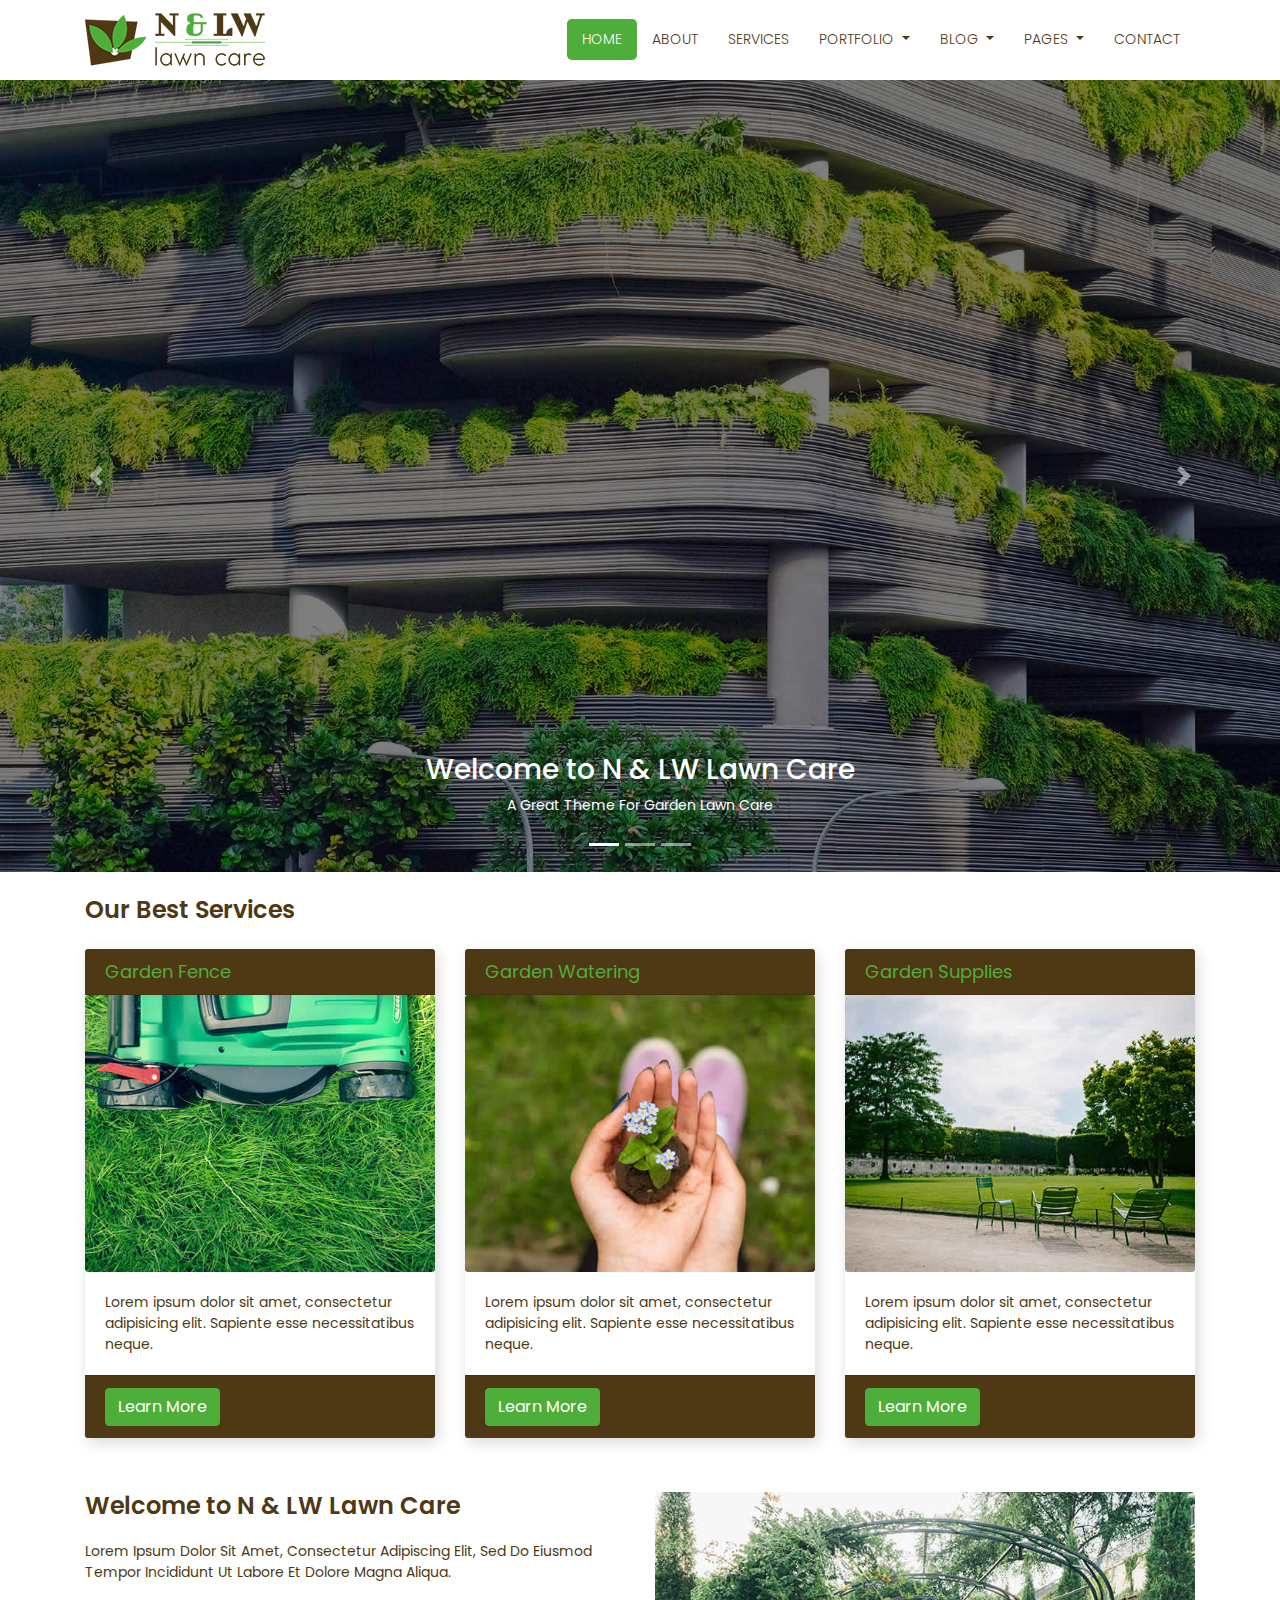
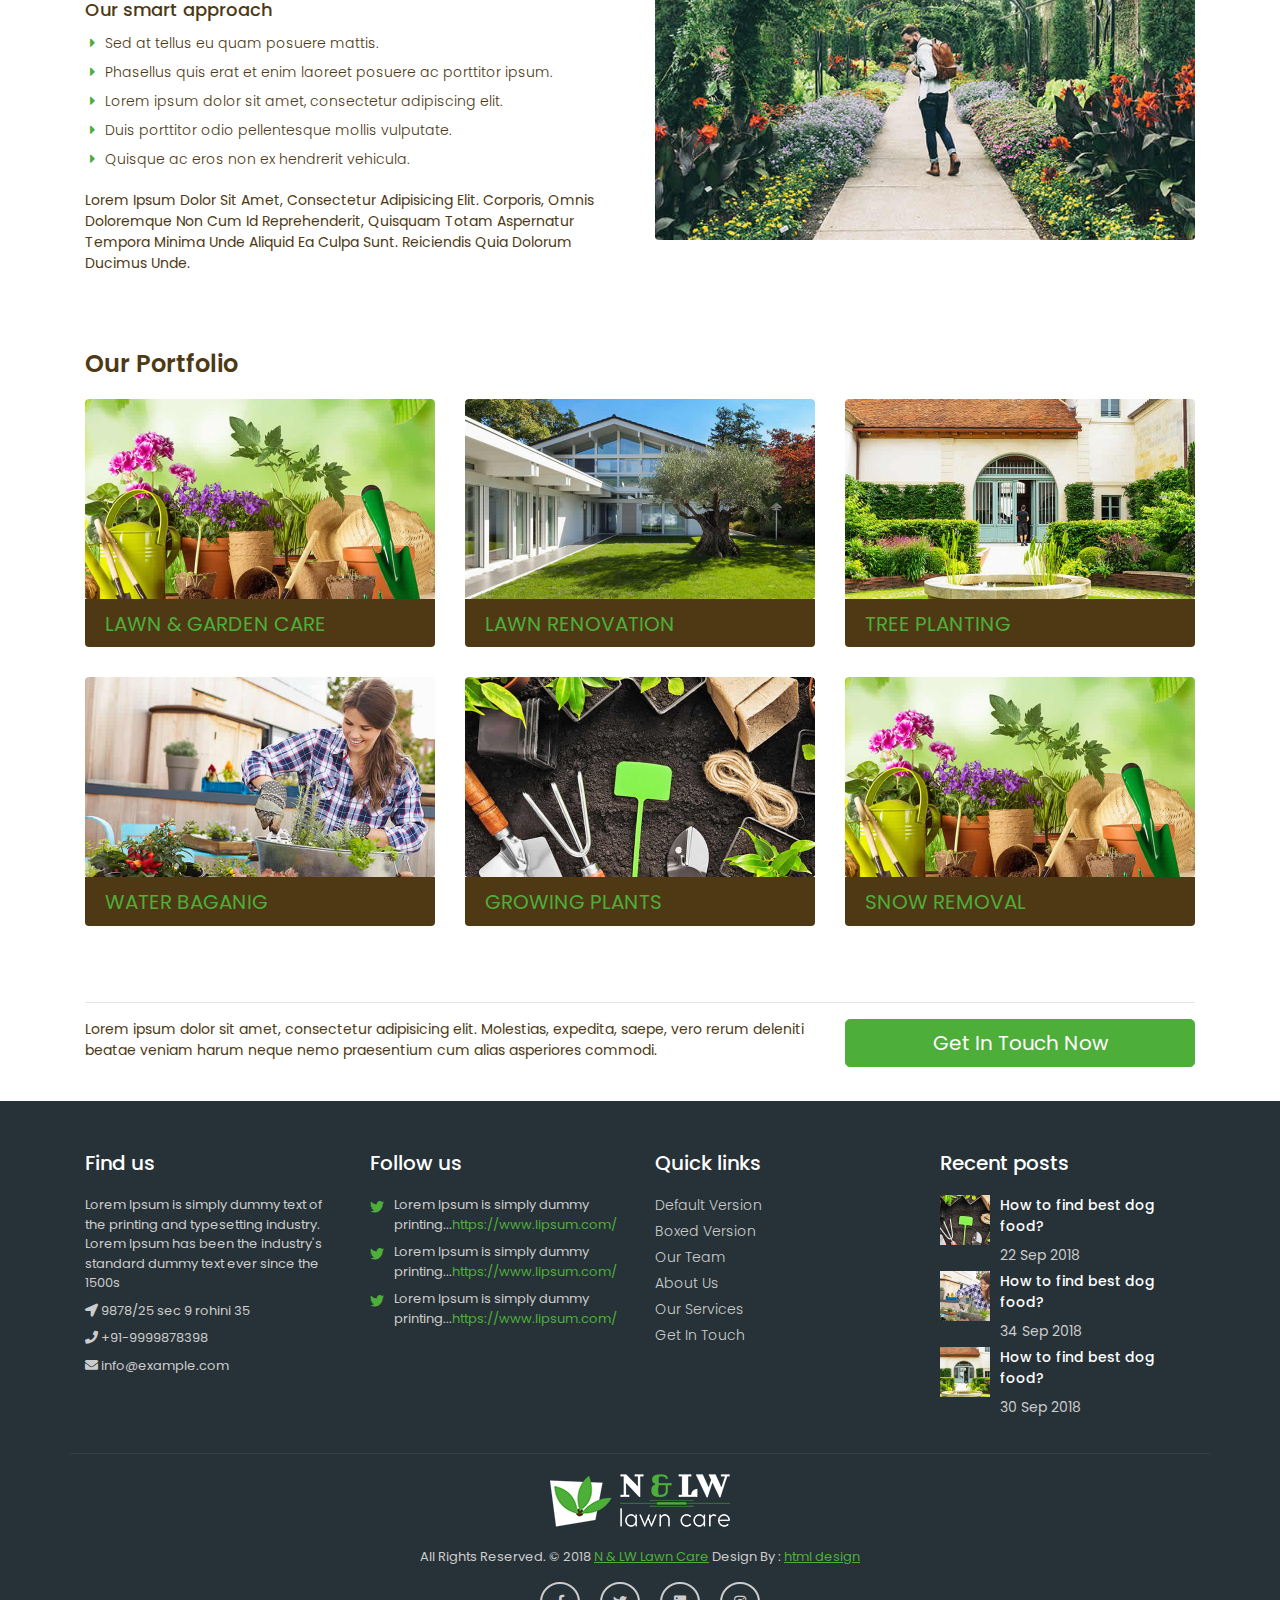
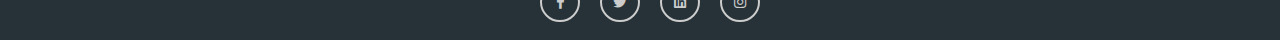
==== index.html @ 3ee6dbb6 "primer commit desde computador loca version 1" ====
<!DOCTYPE html>
<html lang="en">
<head>
	<meta charset="utf-8">
	<meta name="viewport" content="width=device-width, initial-scale=1, shrink-to-fit=no">
	<meta name="description" content="">
	<meta name="author" content="">
	<title>N & LW Lawn Care - Landscaping Bootstrap4 HTML5 Responsive Template </title>
	<!-- Bootstrap core CSS -->
	<link href="vendor/bootstrap/css/bootstrap.min.css" rel="stylesheet">
	<!-- Fontawesome CSS -->
	<link href="css/all.css" rel="stylesheet">
	<!-- Custom styles for this template -->
	<link href="css/style.css" rel="stylesheet">
</head>
<body>
    <!-- Navigation -->
    <nav class="navbar fixed-top navbar-expand-lg navbar-dark bg-light top-nav fixed-top">
        <div class="container">
            <a class="navbar-brand" href="index.html">

            <!----//////////////////////////////////////////////////////////////logo/////////////////////-->
            <img src="images/logo.png" alt="logo" />
            <!----//////////////////////////////////////////////////////////////logo/////////////////////-->
            </a>
            <button class="navbar-toggler navbar-toggler-right" type="button" data-toggle="collapse" data-target="#navbarResponsive" aria-controls="navbarResponsive" aria-expanded="false" aria-label="Toggle navigation">
				<span class="fas fa-bars"></span>
            </button>
            <div class="collapse navbar-collapse" id="navbarResponsive">
               <ul class="navbar-nav ml-auto">
                  <li class="nav-item">
                     <a class="nav-link active" href="index.html">Home</a>
                  </li>
                  <li class="nav-item">
                     <a class="nav-link" href="about.html">About</a>
                  </li>
                  <li class="nav-item">
                     <a class="nav-link" href="services.html">Services</a>
                  </li>
                  <li class="nav-item dropdown">
                     <a class="nav-link dropdown-toggle" href="#" id="navbarDropdownPortfolio" data-toggle="dropdown" aria-haspopup="true" aria-expanded="false">
                     Portfolio
                     </a>
                     <div class="dropdown-menu dropdown-menu-right" aria-labelledby="navbarDropdownPortfolio">
                        <a class="dropdown-item" href="portfolio-1-col.html">1 Column Portfolio</a>
                        <a class="dropdown-item" href="portfolio-2-col.html">2 Column Portfolio</a>
                        <a class="dropdown-item" href="portfolio-3-col.html">3 Column Portfolio</a>
                        <a class="dropdown-item" href="portfolio-4-col.html">4 Column Portfolio</a>
                        <a class="dropdown-item" href="portfolio-item.html">Single Portfolio Item</a>
                     </div>
                  </li>
                  <li class="nav-item dropdown">
                     <a class="nav-link dropdown-toggle" href="#" id="navbarDropdownBlog" data-toggle="dropdown" aria-haspopup="true" aria-expanded="false">
                     Blog
                     </a>
                     <div class="dropdown-menu dropdown-menu-right" aria-labelledby="navbarDropdownBlog">
                        <a class="dropdown-item" href="blog-home-1.html">Blog Home 1</a>
                        <a class="dropdown-item" href="blog-home-2.html">Blog Home 2</a>
                        <a class="dropdown-item" href="blog-post.html">Blog Post</a>
                     </div>
                  </li>
                  <li class="nav-item dropdown">
                     <a class="nav-link dropdown-toggle" href="#" id="navbarDropdownBlog" data-toggle="dropdown" aria-haspopup="true" aria-expanded="false">
                     Pages
                     </a>
                     <div class="dropdown-menu dropdown-menu-right" aria-labelledby="navbarDropdownBlog">
                        <a class="dropdown-item" href="faq.html">FAQ</a>
                        <a class="dropdown-item" href="404.html">404</a>
                        <a class="dropdown-item" href="pricing.html">Pricing Table</a>
                     </div>
                  </li>
                  <li class="nav-item">
                     <a class="nav-link" href="contact.html">Contact</a>
                  </li>
               </ul>
            </div>
        </div>
    </nav>
    <header class="slider-main">
        <div id="carouselExampleIndicators" class="carousel slide carousel-fade" data-ride="carousel">
            <ol class="carousel-indicators">
               <li data-target="#carouselExampleIndicators" data-slide-to="0" class="active"></li>
               <li data-target="#carouselExampleIndicators" data-slide-to="1"></li>
               <li data-target="#carouselExampleIndicators" data-slide-to="2"></li>
            </ol>
            <div class="carousel-inner" role="listbox">
               <!-- Slide One - Set the background image for this slide in the line below -->
               <div class="carousel-item active" style="background-image: url('images/slider-01.jpg')">
                  <div class="carousel-caption d-none d-md-block">
                     <h3>Welcome to N & LW Lawn Care</h3>
                     <p>A Great Theme For Garden Lawn Care</p>
                  </div>
               </div>
               <!-- Slide Two - Set the background image for this slide in the line below -->
               <div class="carousel-item" style="background-image: url('images/slider-02.jpg')">
                  <div class="carousel-caption d-none d-md-block">
                     <h3>Beautiful Garden</h3>
                     <p>A Great Theme For Garden Lawn Care</p>
                  </div>
               </div>
               <!-- Slide Three - Set the background image for this slide in the line below -->
               <div class="carousel-item" style="background-image: url('images/slider-03.jpg')">
                  <div class="carousel-caption d-none d-md-block">
                     <h3>Welcome to N & LW Lawn Care</h3>
                     <p>A Great Theme For Garden Lawn Care</p>
                  </div>
               </div>
            </div>
            <a class="carousel-control-prev" href="#carouselExampleIndicators" role="button" data-slide="prev">
				<span class="carousel-control-prev-icon" aria-hidden="true"></span>
				<span class="sr-only">Previous</span>
            </a>
            <a class="carousel-control-next" href="#carouselExampleIndicators" role="button" data-slide="next">
				<span class="carousel-control-next-icon" aria-hidden="true"></span>
				<span class="sr-only">Next</span>
            </a>
        </div>
    </header>
    <!-- Page Content -->
    <div class="container">
        <div class="services-bar">
            <h1 class="my-4">Our Best Services </h1>
            <!-- Services Section -->
            <div class="row">
               <div class="col-lg-4 mb-4">
                  <div class="card h-100">
                     <h4 class="card-header">Garden Fence</h4>
                     <div class="card-img">
                        <img class="img-fluid" src="images/services-img-01.jpg" alt="" />
                     </div>
                     <div class="card-body">
                        <p class="card-text">Lorem ipsum dolor sit amet, consectetur adipisicing elit. Sapiente esse necessitatibus neque.</p>
                     </div>
                     <div class="card-footer">
                        <a href="#" class="btn btn-primary">Learn More</a>
                     </div>
                  </div>
               </div>
               <div class="col-lg-4 mb-4">
                  <div class="card h-100">
                     <h4 class="card-header">Garden Watering</h4>
                     <div class="card-img">
                        <img class="img-fluid" src="images/services-img-02.jpg" alt="" />
                     </div>
                     <div class="card-body">
                        <p class="card-text">Lorem ipsum dolor sit amet, consectetur adipisicing elit. Sapiente esse necessitatibus neque.</p>
                     </div>
                     <div class="card-footer">
                        <a href="#" class="btn btn-primary">Learn More</a>
                     </div>
                  </div>
               </div>
               <div class="col-lg-4 mb-4">
                  <div class="card h-100">
                     <h4 class="card-header">Garden Supplies</h4>
                     <div class="card-img">
                        <img class="img-fluid" src="images/services-img-03.jpg" alt="" />
                     </div>
                     <div class="card-body">
                        <p class="card-text">Lorem ipsum dolor sit amet, consectetur adipisicing elit. Sapiente esse necessitatibus neque.</p>
                     </div>
                     <div class="card-footer">
                        <a href="#" class="btn btn-primary">Learn More</a>
                     </div>
                  </div>
               </div>
            </div>
            <!-- /.row -->
        </div>
        <!-- About Section -->
        <div class="about-main">
            <div class="row">
               <div class="col-lg-6">
                  <h2>Welcome to N & LW Lawn Care</h2>
                  <p>Lorem ipsum dolor sit amet, consectetur adipiscing elit, sed do eiusmod tempor incididunt ut labore et dolore magna aliqua.</p>
                  <h5>Our smart approach</h5>
                  <ul>
                     <li>Sed at tellus eu quam posuere mattis.</li>
                     <li>Phasellus quis erat et enim laoreet posuere ac porttitor ipsum.</li>
                     <li>Lorem ipsum dolor sit amet, consectetur adipiscing elit.</li>
                     <li>Duis porttitor odio pellentesque mollis vulputate.</li>
                     <li>Quisque ac eros non ex hendrerit vehicula.</li>
                  </ul>
                  <p>Lorem ipsum dolor sit amet, consectetur adipisicing elit. Corporis, omnis doloremque non cum id reprehenderit, quisquam totam aspernatur tempora minima unde aliquid ea culpa sunt. Reiciendis quia dolorum ducimus unde.</p>
               </div>
               <div class="col-lg-6">
                  <img class="img-fluid rounded" src="images/about-img.jpg" alt="" />
               </div>
            </div>
            <!-- /.row -->
        </div>
        <!-- Portfolio Section -->
        <div class="portfolio-main">
            <h2>Our Portfolio</h2>
            <div class="row">
               <div class="col-lg-4 col-sm-6 portfolio-item">
                  <div class="card h-100">
                     <div class="card-img">
                        <a href="#">
                           <img class="card-img-top" src="images/portfolio-img-01.jpg" alt="" />
                           <div class="overlay"><i class="fas fa-arrows-alt"></i></div>
                        </a>
                     </div>
                     <div class="card-body">
                        <h4 class="card-title">
                           <a href="#">Lawn & garden care</a>
                        </h4>
                     </div>
                  </div>
               </div>
               <div class="col-lg-4 col-sm-6 portfolio-item">
                  <div class="card h-100">
                     <div class="card-img">
                        <a href="#">
                           <img class="card-img-top" src="images/portfolio-img-02.jpg" alt="" />
                           <div class="overlay"><i class="fas fa-arrows-alt"></i></div>
                        </a>
                     </div>
                     <div class="card-body">
                        <h4 class="card-title">
                           <a href="#">Lawn renovation</a>
                        </h4>
                     </div>
                  </div>
               </div>
               <div class="col-lg-4 col-sm-6 portfolio-item">
                  <div class="card h-100">
                     <div class="card-img">
                        <a href="#">
                           <img class="card-img-top" src="images/portfolio-img-03.jpg" alt="" />
                           <div class="overlay"><i class="fas fa-arrows-alt"></i></div>
                        </a>
                     </div>
                     <div class="card-body">
                        <h4 class="card-title">
                           <a href="#">Tree planting</a>
                        </h4>
                     </div>
                  </div>
               </div>
               <div class="col-lg-4 col-sm-6 portfolio-item">
                  <div class="card h-100">
                     <div class="card-img">
                        <a href="#">
                           <img class="card-img-top" src="images/portfolio-img-04.jpg" alt="" />
                           <div class="overlay"><i class="fas fa-arrows-alt"></i></div>
                        </a>
                     </div>
                     <div class="card-body">
                        <h4 class="card-title">
                           <a href="#">Water Baganig</a>
                        </h4>
                     </div>
                  </div>
               </div>
               <div class="col-lg-4 col-sm-6 portfolio-item">
                  <div class="card h-100">
                     <div class="card-img">
                        <a href="#">
                           <img class="card-img-top" src="images/portfolio-img-05.jpg" alt="" />
                           <div class="overlay"><i class="fas fa-arrows-alt"></i></div>
                        </a>
                     </div>
                     <div class="card-body">
                        <h4 class="card-title">
                           <a href="#">Growing plants</a>
                        </h4>
                     </div>
                  </div>
               </div>
               <div class="col-lg-4 col-sm-6 portfolio-item">
                  <div class="card h-100">
                     <div class="card-img">
                        <a href="#">
                           <img class="card-img-top" src="images/portfolio-img-01.jpg" alt="" />
                           <div class="overlay"><i class="fas fa-arrows-alt"></i></div>
                        </a>
                     </div>
                     <div class="card-body">
                        <h4 class="card-title">
                           <a href="#">Snow removal</a>
                        </h4>
                     </div>
                  </div>
               </div>
            </div>
            <!-- /.row -->
        </div>
        <hr>
        <!-- Get In Touch Now Section -->
        <div class="row mb-4">
            <div class="col-md-8">
               <p>Lorem ipsum dolor sit amet, consectetur adipisicing elit. Molestias, expedita, saepe, vero rerum deleniti beatae veniam harum neque nemo praesentium cum alias asperiores commodi.</p>
            </div>
            <div class="col-md-4">
               <a class="btn btn-lg btn-secondary btn-block" href="#">Get In Touch Now</a>
            </div>
        </div>
    </div>
    <!-- /.container -->
    <!--footer starts from here-->
    <footer class="footer">
        <div class="container bottom_border">
            <div class="row">
               <div class="col-lg-3 col-md-6 col-sm-6 col">
					<h5 class="headin5_amrc col_white_amrc pt2">Find us</h5>
					<!--headin5_amrc-->
					<p class="mb10">Lorem Ipsum is simply dummy text of the printing and typesetting industry. Lorem Ipsum has been the industry's standard dummy text ever since the 1500s</p>
					<p><i class="fa fa-location-arrow"></i> 9878/25 sec 9 rohini 35 </p>
					<p><i class="fa fa-phone"></i> +91-9999878398 </p>
					<p><i class="fa fa fa-envelope"></i> info@example.com </p>
               </div>
               <div class="col-lg-3 col-md-6 col-sm-6 col">
					<h5 class="headin5_amrc col_white_amrc pt2">Follow us</h5>
					<!--headin5_amrc ends here-->
					<ul class="footer_ul2_amrc">
						<li>
							<a href="#"><i class="fab fa-twitter fleft padding-right"></i> </a>
							<p>Lorem Ipsum is simply dummy printing...<a href="#">https://www.lipsum.com/</a></p>
						</li>
						<li>
							<a href="#"><i class="fab fa-twitter fleft padding-right"></i> </a>
							<p>Lorem Ipsum is simply dummy printing...<a href="#">https://www.lipsum.com/</a></p>
						</li>
						<li>
							<a href="#"><i class="fab fa-twitter fleft padding-right"></i> </a>
							<p>Lorem Ipsum is simply dummy printing...<a href="#">https://www.lipsum.com/</a></p>
						</li>
					</ul>
					<!--footer_ul2_amrc ends here-->
				</div>
				<div class="col-lg-3 col-md-6 col-sm-6">
					<h5 class="headin5_amrc col_white_amrc pt2">Quick links</h5>
					<!--headin5_amrc-->
					<ul class="footer_ul_amrc">
						<li><a href="#">Default Version</a></li>
						<li><a href="#">Boxed Version</a></li>
						<li><a href="#">Our Team </a></li>
						<li><a href="#">About Us</a></li>
						<li><a href="#">Our Services</a></li>
						<li><a href="#">Get In Touch</a></li>
					</ul>
					<!--footer_ul_amrc ends here-->
				</div>
				<div class="col-lg-3 col-md-6 col-sm-6 ">
					<h5 class="headin5_amrc col_white_amrc pt2">Recent posts</h5>
					<!--headin5_amrc-->
					<ul class="footer_ul_amrc">
						<li class="media">
							<div class="media-left">
								<img class="img-fluid" src="images/post-img-01.jpg" alt="" />
							</div>
							<div class="media-body">
								<p>How to find best dog food?</p>
								<span>22 Sep 2018</span>
							</div>
						</li>
						<li class="media">
							<div class="media-left">
								<img class="img-fluid" src="images/post-img-02.jpg" alt="" />
							</div>
							<div class="media-body">
								<p>How to find best dog food?</p>
								<span>34 Sep 2018</span>
							</div>
						</li>
						<li class="media">
							<div class="media-left">
								<img class="img-fluid" src="images/post-img-03.jpg" alt="" />
							</div>
							<div class="media-body">
								<p>How to find best dog food?</p>
								<span>30 Sep 2018</span>
							</div>
						</li>
					</ul>
					<!--footer_ul_amrc ends here-->
				</div>
			</div>
		</div>
        <div class="container">
            <div class="footer-logo">
				<a href="#"><img src="images/footer-logo.png" alt="" /></a>
			</div>
            <!--foote_bottom_ul_amrc ends here-->
            <p class="copyright text-center">All Rights Reserved. &copy; 2018 <a href="#">N & LW Lawn Care</a> Design By : 
				<a href="https://html.design/">html design</a>
            </p>
            <ul class="social_footer_ul">
				<li><a href="#"><i class="fab fa-facebook-f"></i></a></li>
				<li><a href="#"><i class="fab fa-twitter"></i></a></li>
				<li><a href="#"><i class="fab fa-linkedin"></i></a></li>
				<li><a href="#"><i class="fab fa-instagram"></i></a></li>
            </ul>
            <!--social_footer_ul ends here-->
        </div>
    </footer>
	  
<!-- Bootstrap core JavaScript -->
<script src="vendor/jquery/jquery.min.js"></script>
<script src="vendor/bootstrap/js/bootstrap.bundle.min.js"></script>
</body>
</html>
---- css/style.css ----
/*!
 *  N & LW Lawn Care - Landscaping Bootstrap4 HTML5 Responsive Template
 */

 
@import url('https://fonts.googleapis.com/css?family=Poppins:100,200,300,400,500,600,700,800');
 
body {
  padding-top: 54px;
  font-family: 'Poppins', sans-serif;
  font-size: 14px;
  color: #4e3914;
}

@media (min-width: 992px) {
  body {
    padding-top: 80px;
  }
}

a.btn-primary{
	background-color: #4eae3a;
	border-color: #4eae3a;
}
a.btn-primary:hover{
	background-color: #5ec549;
	border-color: #5ec549;
}
button.btn-primary{
	background-color: #4eae3a;
	border-color: #4eae3a;
}
button.btn-primary:hover{
	background-color: #5ec549;
	border-color: #5ec549;
}

a.btn-secondary{
	background-color: #4eae3a;
	border-color: #4eae3a;
}
a.btn-secondary:hover{
	background-color: #5ec549;
	border-color: #5ec549;
}
button.btn-secondary{
	background-color: #4eae3a;
	border-color: #4eae3a;
}
button.btn-secondary:hover{
	background-color: #5ec549;
	border-color: #5ec549;
}

.top-nav{
	background-color: #ffffff !important;
}
.navbar-expand-lg.top-nav .navbar-nav .nav-link{
	padding: 10px 15px;
	color: #4e3914;
	font-size: 14px;
	font-weight: 300;
	text-transform: uppercase;
}
.navbar-expand-lg.top-nav .navbar-nav .nav-link:hover{
	background: #4eae3a;
	color: #ffffff;
	border-radius: 4.8px;
}
.navbar-expand-lg.top-nav .navbar-nav .nav-link.active{
	background: #4eae3a;
	color: #ffffff;
	border-radius: 4.8px;
}
.navbar-expand-lg.top-nav .navbar-nav .dropdown-menu{
	margin: 0px;
	box-shadow: 3px 5px 15px rgba(0,0,0, .15);
	border: none;
	padding: 20px;
}
.navbar-expand-lg.top-nav .navbar-nav .dropdown-menu .dropdown-item{
	font-size: 14px;
	padding: 0px;
	padding-bottom: 15px;
	font-weight: 300;
}
.navbar-expand-lg.top-nav .navbar-nav .dropdown-menu .dropdown-item:last-child{
	padding: 0px;
}
.navbar-expand-lg.top-nav .navbar-nav .dropdown-menu .dropdown-item:hover{
	background: none;
	color: #4eae3a;
}
.top-nav .navbar-toggler{
	color: #4e3914;
	border-color: #4e3914;
}
.top-nav .navbar-toggler:hover{
	color: #4eae3a;
	border-color: #4eae3a;
}


.slider-main .carousel .carousel-inner .carousel-item:before{
	content: "";
	position: absolute;
	background: rgba(0,0,0,0.5);
	top: 0px;
	left: 0px;
	width: 100%;
	height: 100%;
}
.carousel-item {
  height: 88vh;
  min-height: 300px;
  background: no-repeat center center scroll;
  -webkit-background-size: cover;
  -moz-background-size: cover;
  -o-background-size: cover;
  background-size: cover;
}
.portfolio-item {
  margin-bottom: 30px;
}
.services-bar h1{
	font-weight: 600;
	font-size: 24px;
}
.services-bar .card{
	box-shadow: 3px 5px 15px rgba(0,0,0, .15);
	border: none;
}
.services-bar .card h4.card-header{
	background-color: #4e3914;
	color: #4eae3a;
	font-size: 18px;
	font-weight: 400;
}
.services-bar .card .card-footer{
	background-color: #4e3914;
}
.about-main{
	padding: 30px 0px;
}
.about-main h2{
	font-size: 24px;
	font-weight: 600;
	margin-bottom: 20px;
}
.about-main h5{
	font-size: 18px;
}
.about-main p{
	font-size: 14px;
	text-transform: capitalize;
}
.about-main ul{
	padding-left: 20px;
}
.about-main ul li{
	position: relative;
	font-weight: 300;
	list-style: none;
	line-height: 29px;
}
.about-main ul li:before{
	content: "\f0da";
	font-family: 'Font Awesome 5 Free';
	font-weight: 900;	
	position: absolute;
	left: -15px;
	top: 0px;
	color: #4eae3a;
}
.portfolio-main{
	padding: 30px 0px;
}
.portfolio-main h2{
	font-weight: 600;
	font-size: 24px;
	margin-bottom: 20px;
}
.portfolio-main .card {
	border: none;
	border-radius: 4px;
	overflow: hidden;
}
.portfolio-main .card .card-body .card-title{
	margin-bottom: 0px;
}
.portfolio-main .card .card-body .card-title a{
	font-size: 20px;
	font-weight: 400;
	text-transform: uppercase;
	color: #4eae3a;
}
.portfolio-main .card .card-body{
	background: #4e3914;
	padding: 10px 20px;
}
.card-img{
	overflow: hidden;
	position: relative;
}
.overlay{
	background: rgba(78,174,58,0.5);
	position: absolute;
	bottom: -100%;
	width: 100%;
	height: 100%;
	left: 50%;
	transform: translateX(-50%);
	transition: all 0.3s;
}
.overlay i{
	font-size: 35px;
	position: absolute;
	top: 50%;
	left: 50%;
	transform: translateX(-50%);
	color: #4e3914;
}
.portfolio-main .card:hover .overlay{
	bottom: 0px;
}

.footer { 
	width:100%; 
	background-color:#263238; 
	min-height:250px; 
	padding:10px 0px 25px 0px;
	}
.pt2 { 
	padding-top:40px ;
	margin-bottom:20px ;
	color: #ffffff;
	font-weight: 500;
	}
footer p { 
	font-size:13px; 
	color:#CCC; 
	padding-bottom:0px; 
	margin-bottom:8px;
	}
.mb10 { 
	padding-bottom:0px ;
	}
.footer_ul_amrc { 
	margin:0px ; 
	list-style-type:none ; 
	font-size:14px; 
	padding:0px 0px 10px 0px ; 
	}
.footer_ul_amrc li {
	padding:0px 0px 5px 0px;
	}
.footer_ul_amrc li a{ 
	color:#cccccc;
	font-size: 14px;
	font-weight: 300;
	}
.footer_ul_amrc li a:hover{ 
	color:#fff; 
	text-decoration:none;
	}
.footer_ul_amrc li .media-left{
	margin-right: 10px;
}
.footer_ul_amrc li .media-left img{
	max-width: 50px;
}
.footer_ul_amrc li .media-body p{
	font-size: 14px;
	font-weight: 500;
	color: #ffffff;
}
.footer_ul_amrc li .media-body span{
	color: #cccccc;
	font-size: 14px;
	font-weight: 400;
}
.fleft { 
	float:left;
	}
.padding-right { 
	padding-right:10px; 
	}
.footer_ul2_amrc {
	margin:0px; 
	list-style-type:none; 
	padding:0px;
	}
.footer_ul2_amrc li p { 
	display:table; 
	}
.footer_ul2_amrc li a:hover { 
	text-decoration:none;
	}
.footer_ul2_amrc li i { 
	margin-top:5px;
	}
.footer_ul2_amrc li a {
	color: #4eae3a;
}
.bottom_border { 
	border-bottom:1px solid #323f45; 
	padding-bottom:20px;
	}
.foote_bottom_ul_amrc {
	list-style-type:none;
	padding:0px;
	display:table;
	margin-top: 10px;
	margin-right: auto;
	margin-bottom: 10px;
	margin-left: auto;
}
.foote_bottom_ul_amrc li { 
	display:inline;
	}
.foote_bottom_ul_amrc li a {
	color:#ffffff; 
	margin:0 12px;
	font-size: 16px;
	font-weight: 300;
	}
.footer-logo{
	padding: 20px 0px;
	text-align: center;
}
.copyright a{
	color: #4eae3a;
	text-decoration: underline;
}
.copyright a:hover{
	color: #ffffff;
	text-decoration: none;
}
.social_footer_ul { 
	display:table; 
	margin:15px auto 0 auto; 
	list-style-type:none;
	padding: 0;	
	}
.social_footer_ul li { 
	padding-left:20px; 
	padding-top:10px; 
	float:left; 
	}
.social_footer_ul li a { 
	color:#CCC; 
	border:2px solid #CCC; 
	padding:8px;
	border-radius:50%;
	}
.social_footer_ul li i {  
	width:20px; 
	height:20px; 
	text-align:center;
	}
.social_footer_ul li a:hover {
	color: #4eae3a; 
	border:2px solid #4eae3a; 
}

/* ---- All Pages CSS ---- */

.full-title{
	padding: 80px 0px;
	background: url(../images/all-title-bg.jpg) no-repeat center;
	position: relative;
}
.full-title:before{
	content: "";
	background: rgba(0,0,0,0.5);
	top: 0px;
	left: 0px;
	position: absolute;
	width: 100%;
	height: 100%;
}
.full-title h1{
	position: relative;
	color: #ffffff;
}
.full-title h1 small{
	float: right;
	padding: 15px 0px;
	font-size: 14px;
}

.breadcrumb-main .breadcrumb{
	background: #4eae3a;
}
.breadcrumb-main .breadcrumb li a{
	color: #ffffff;
}
.breadcrumb-main .breadcrumb li{
	color: #4e3914;
}
.breadcrumb-main .breadcrumb-item + .breadcrumb-item::before{
	color: #4e3914;
}
.team-members-box{
	padding: 30px 0px;
}
.team-members-box h2{
	font-weight: 600;
	font-size: 24px;
	margin-bottom: 20px;
}
.team-members-box .card{
	box-shadow: 3px 5px 15px rgba(0,0,0, .15);
	border: none;	
}
.team-members-box .card .card-footer{
	background: #4eae3a;
}
.team-members-box .card .card-footer ul{
	margin: 0px;
	padding: 0px;
}
.team-members-box .card .card-footer ul li{
	display: inline-block;
}
.team-members-box .card .card-footer ul li a{
	width: 32px;
	height: 32px;
	line-height: 32px;
	background: #4e3914;
	color: #ffffff;
	display: inline-block;
	border-radius: 4.8px;
	font-size: 14px;
}
.customers-box h2{
	font-weight: 600;
	font-size: 24px;
	margin-bottom: 20px;
}

.project-inner h3{
	font-size: 20px;
	font-weight: 500;
	margin-bottom: 30px;
}
.pagination_bar .pagination .page-item .page-link{
	font-size: 20px;
	background: #4e3914;
	border: 1px solid #4e3914;
	color: #ffffff;
	width: 35px;
	text-align: center;
}
.pagination_bar .pagination .page-item .page-link:hover{
	background: #4eae3a;
}
.portfolio-item h4.card-title a{
	font-size: 20px;
	font-weight: 500;
	margin-bottom: 20px;
	color: #4e3914;
}
.related-projects{
	padding: 30px 0px; 
}
.related-projects h3{
	font-weight: 600;
	font-size: 24px;
	margin: 0px;
	margin-bottom: 20px;
}
.blog-entries .card{
	box-shadow: 3px 5px 15px rgba(0,0,0, .15);
	border: none;
}
.blog-entries .card .card-body h2.card-title{
	font-size: 22px;
	font-weight: 500;
}
.blog-entries .card .card-footer{
	background-color: #4e3914;
}
.blog-entries .card .card-footer.text-muted{
	color: #ffffff !important;
}
.blog-entries .card .card-footer a{
	color: #4eae3a;
}
.blog-right-side .card{
	box-shadow: 3px 5px 15px rgba(0,0,0, .15);
	border: none;
}
.blog-right-side .card h5.card-header{
	background-color: #4e3914;
	color: #ffffff;
	font-size: 20px;
	font-weight: 400;
}
.blog-right-side .card .card-body ul li{
	margin-bottom: 2px;
}
.blog-right-side .card .card-body ul li a{
	border-radius: 4.8px;
	padding: 6px;
	background: #4e3914;
	color: #4eae3a;
	display: inline-block;
}
.pagination_bar_arrow .pagination .page-item .page-link{
	font-size: 20px;
	background: #4e3914;
	border: 1px solid #4e3914;
	color: #ffffff;
	width: 120px;
	text-align: center;
}
.pagination_bar_arrow .pagination .page-item .page-link:hover{
	background: #4eae3a;
}
.faq-main{
	padding: 30px 35px;
	background: #4e3914;
	margin: 30px 0px;
}
.accordion-single{
	border-radius: 0px;
	border: none;
	border-bottom: 1px solid #e4e8ed;
}
.accordion-single .card-header{
	background-color: transparent;
	padding: 0px;
	border: none;
}
.accordion-single .card-header h5 a{
	color: #202428;
	display: block;
	position: relative;
	padding: 21.28px 32px 26.56px 20px;
	font-size: 18px;
	text-transform: capitalize;
}
.accordion-single .card-header h5 a:hover{
	color: #4eae3a;
	text-decoration: none;
}
.accordion-single h5 a[aria-expanded="false"]::before {
    position: absolute;
    content: "\f0dd";
	font-family: 'Font Awesome 5 Free';
	font-weight: 900;	
    right: 10px;
    top: 50%;
    -webkit-transform: translateY(-50%);
    -ms-transform: translateY(-50%);
    transform: translateY(-50%);
	color: #4e3914;
}
.accordion-single h5 a[aria-expanded="true"]::before{
    position: absolute;
    content: "\f0de";
	font-family: 'Font Awesome 5 Free';
	font-weight: 900;
    right: 10px;
    top: 50%;
    -webkit-transform: translateY(-50%);
    -ms-transform: translateY(-50%);
    transform: translateY(-50%);
    color: #4eae3a;
}
.error-contents{
	padding: 30px 0px;
	max-width: 980px;
	margin: 0 auto;
	text-align: center;
}
.error-contents{}
.pricing-box{
	padding: 30px 0px;
}
.pricing-box .card{
	position: relative;
	overflow: hidden;
	box-shadow: 3px 5px 15px rgba(0,0,0, .15);
	border: none;
}
.pricing-box .card h3.card-header{
	padding: 80px 15px;
	text-align: center;
	background: #4e3914;
	color: #ffffff;
}
.most_popular{
	position: absolute;
	top: 32px;
	font-size: 12px;
	text-align: center;
	width: 181px;
	padding: 4px 0;
	right: -36px;
	transform: rotate(40deg);
	background-color: #4eae3a;
	color: #4e3914;
}


.contact-left h3{
	font-weight: 600;
	font-size: 24px;
	margin-bottom: 20px;
}
.contact-right h3{
	font-weight: 600;
	font-size: 24px;
	margin-bottom: 20px;
}
.contact-right p abbr{
	font-weight: bold;
	font-size: 18px;
}

.help-block ul{
	margin: 0px;
	padding: 0px;
	list-style: none;
	background: red;
	color: #fff;
	padding: 0px 15px;
}


@media (min-width:768px) and (max-width:991px){
	.navbar-expand-lg.top-nav .navbar-nav .nav-link.dropdown-toggle::after{
		position: absolute;
		top: 18px;
		right: 6px;
	}
}

@media screen and (max-width:767px){
	.navbar-expand-lg.top-nav .navbar-nav .nav-link.dropdown-toggle::after{
		position: absolute;
		top: 18px;
		right: 6px;
	}
	.portfolio-main h2{
		text-align: center;
	}
	.customers-box{
		text-align: center;
	}
	.team-members-box h2{
		text-align: center;
	}
	.services-bar h1{
		text-align: center;
	}
	.social_footer_ul li{
		padding-left: 10px;
		padding-right: 10px;
	}
	.faq-main{
		padding: 20px 15px;
	}
	.accordion-single .card-header h5 a{
		font-size: 14px;
	}
}

@media (min-width:320px) and (max-width:575.98px){
	.navbar-expand-lg.top-nav .navbar-nav .nav-link.dropdown-toggle::after{
		position: absolute;
		top: 18px;
		right: 6px;
	}
	.portfolio-main h2{
		text-align: center;
	}
	.customers-box{
		text-align: center;
	}
	.team-members-box h2{
		text-align: center;
	}
	.services-bar h1{
		text-align: center;
	}
	.social_footer_ul li{
		padding-left: 10px;
		padding-right: 10px;
	}
	.faq-main{
		padding: 20px 15px;
	}
	.accordion-single .card-header h5 a{
		font-size: 14px;
	}
}
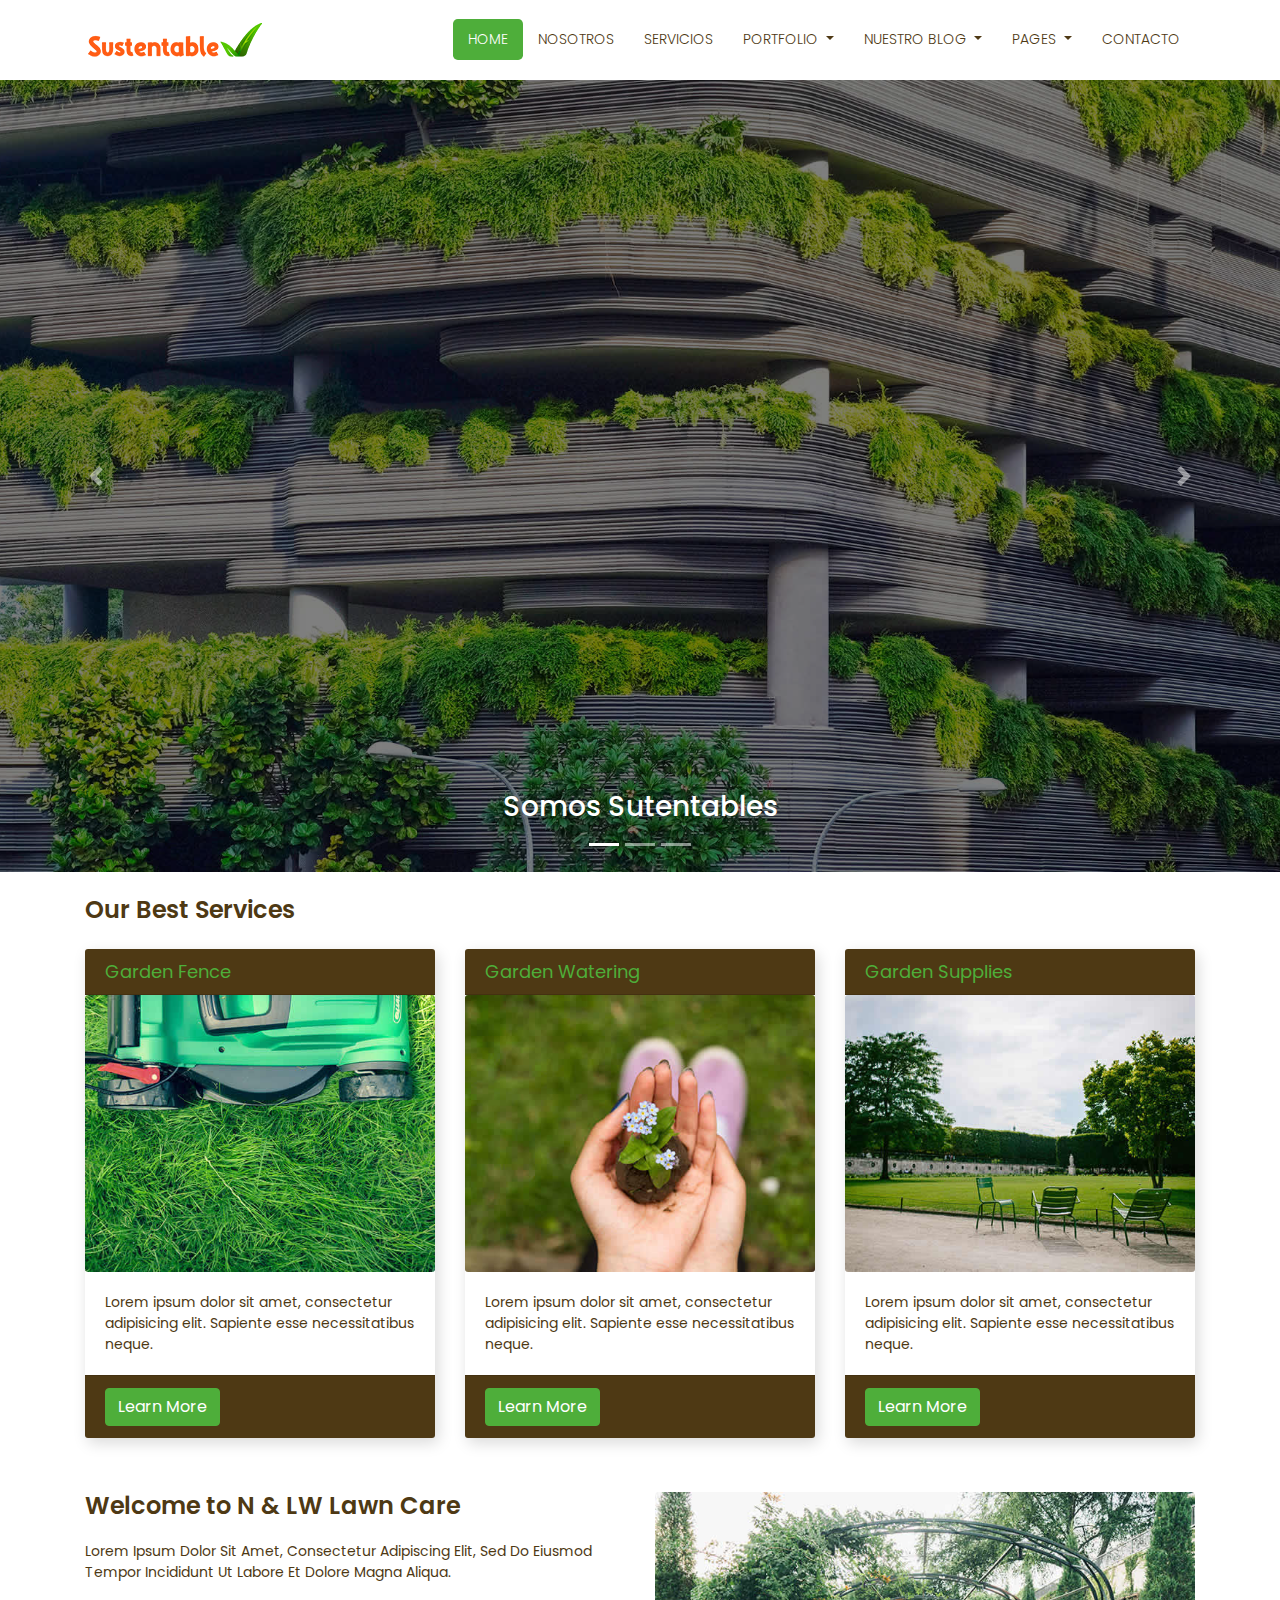
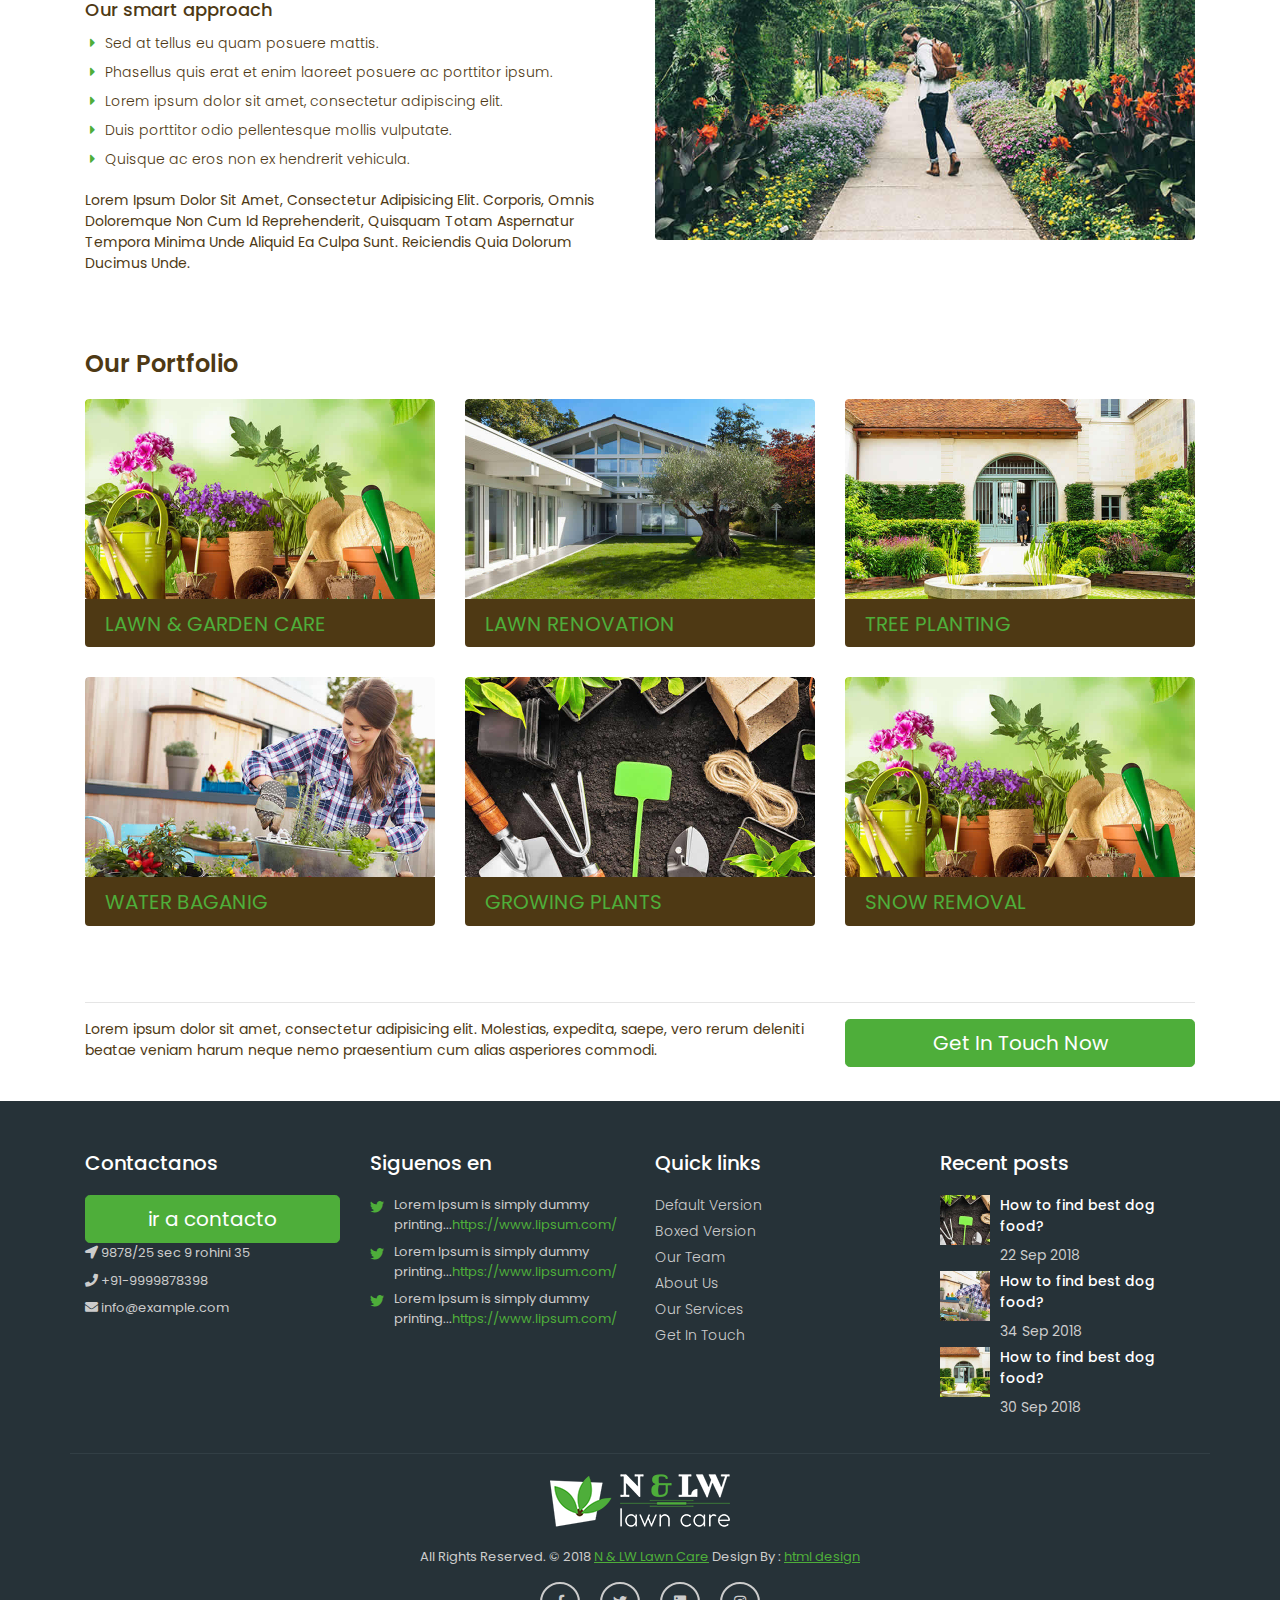
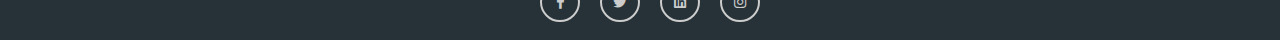
==== commit 756c259d: "apartado de contacto hecho version 2" ====
--- a/index.html
+++ b/index.html
@@ -5,6 +5,7 @@
 	<meta name="viewport" content="width=device-width, initial-scale=1, shrink-to-fit=no">
 	<meta name="description" content="">
 	<meta name="author" content="">
+	<link rel="icon" href="images/favicon.png" type="image/png"/>
 	<title>N & LW Lawn Care - Landscaping Bootstrap4 HTML5 Responsive Template </title>
 	<!-- Bootstrap core CSS -->
 	<link href="vendor/bootstrap/css/bootstrap.min.css" rel="stylesheet">
@@ -20,7 +21,7 @@
             <a class="navbar-brand" href="index.html">
 
             <!----//////////////////////////////////////////////////////////////logo/////////////////////-->
-            <img src="images/logo.png" alt="logo" />
+            <img src="images/logo2.png" alt="logo" />
             <!----//////////////////////////////////////////////////////////////logo/////////////////////-->
             </a>
             <button class="navbar-toggler navbar-toggler-right" type="button" data-toggle="collapse" data-target="#navbarResponsive" aria-controls="navbarResponsive" aria-expanded="false" aria-label="Toggle navigation">
@@ -32,10 +33,10 @@
                      <a class="nav-link active" href="index.html">Home</a>
                   </li>
                   <li class="nav-item">
-                     <a class="nav-link" href="about.html">About</a>
+                     <a class="nav-link" href="about.html">Nosotros</a>
                   </li>
                   <li class="nav-item">
-                     <a class="nav-link" href="services.html">Services</a>
+                     <a class="nav-link" href="services.html">Servicios</a>
                   </li>
                   <li class="nav-item dropdown">
                      <a class="nav-link dropdown-toggle" href="#" id="navbarDropdownPortfolio" data-toggle="dropdown" aria-haspopup="true" aria-expanded="false">
@@ -51,7 +52,7 @@
                   </li>
                   <li class="nav-item dropdown">
                      <a class="nav-link dropdown-toggle" href="#" id="navbarDropdownBlog" data-toggle="dropdown" aria-haspopup="true" aria-expanded="false">
-                     Blog
+                     Nuestro Blog
                      </a>
                      <div class="dropdown-menu dropdown-menu-right" aria-labelledby="navbarDropdownBlog">
                         <a class="dropdown-item" href="blog-home-1.html">Blog Home 1</a>
@@ -66,11 +67,11 @@
                      <div class="dropdown-menu dropdown-menu-right" aria-labelledby="navbarDropdownBlog">
                         <a class="dropdown-item" href="faq.html">FAQ</a>
                         <a class="dropdown-item" href="404.html">404</a>
-                        <a class="dropdown-item" href="pricing.html">Pricing Table</a>
+                        <a class="dropdown-item" href="pricing.html">Tabla de donaciones</a>
                      </div>
                   </li>
                   <li class="nav-item">
-                     <a class="nav-link" href="contact.html">Contact</a>
+                     <a class="nav-link" href="contact.html">Contacto</a>
                   </li>
                </ul>
             </div>
@@ -87,8 +88,11 @@
                <!-- Slide One - Set the background image for this slide in the line below -->
                <div class="carousel-item active" style="background-image: url('images/slider-01.jpg')">
                   <div class="carousel-caption d-none d-md-block">
-                     <h3>Welcome to N & LW Lawn Care</h3>
-                     <p>A Great Theme For Garden Lawn Care</p>
+                     <h3>Somos Sutentables</h3>
+					<!---mensaje extra en la portada 
+                     <p>
+					 </p>
+					 --->
                   </div>
                </div>
                <!-- Slide Two - Set the background image for this slide in the line below -->
@@ -303,15 +307,16 @@
         <div class="container bottom_border">
             <div class="row">
                <div class="col-lg-3 col-md-6 col-sm-6 col">
-					<h5 class="headin5_amrc col_white_amrc pt2">Find us</h5>
+					<h5 class="headin5_amrc col_white_amrc pt2">Contactanos</h5>
 					<!--headin5_amrc-->
-					<p class="mb10">Lorem Ipsum is simply dummy text of the printing and typesetting industry. Lorem Ipsum has been the industry's standard dummy text ever since the 1500s</p>
+				<!--//////////////////////////////////////////////////////////////contacto/////////////-->
+				    <a class="btn btn-lg btn-secondary btn-block" href="contact.html">ir a contacto</a>
 					<p><i class="fa fa-location-arrow"></i> 9878/25 sec 9 rohini 35 </p>
 					<p><i class="fa fa-phone"></i> +91-9999878398 </p>
 					<p><i class="fa fa fa-envelope"></i> info@example.com </p>
                </div>
                <div class="col-lg-3 col-md-6 col-sm-6 col">
-					<h5 class="headin5_amrc col_white_amrc pt2">Follow us</h5>
+					<h5 class="headin5_amrc col_white_amrc pt2">Siguenos en</h5>
 					<!--headin5_amrc ends here-->
 					<ul class="footer_ul2_amrc">
 						<li>
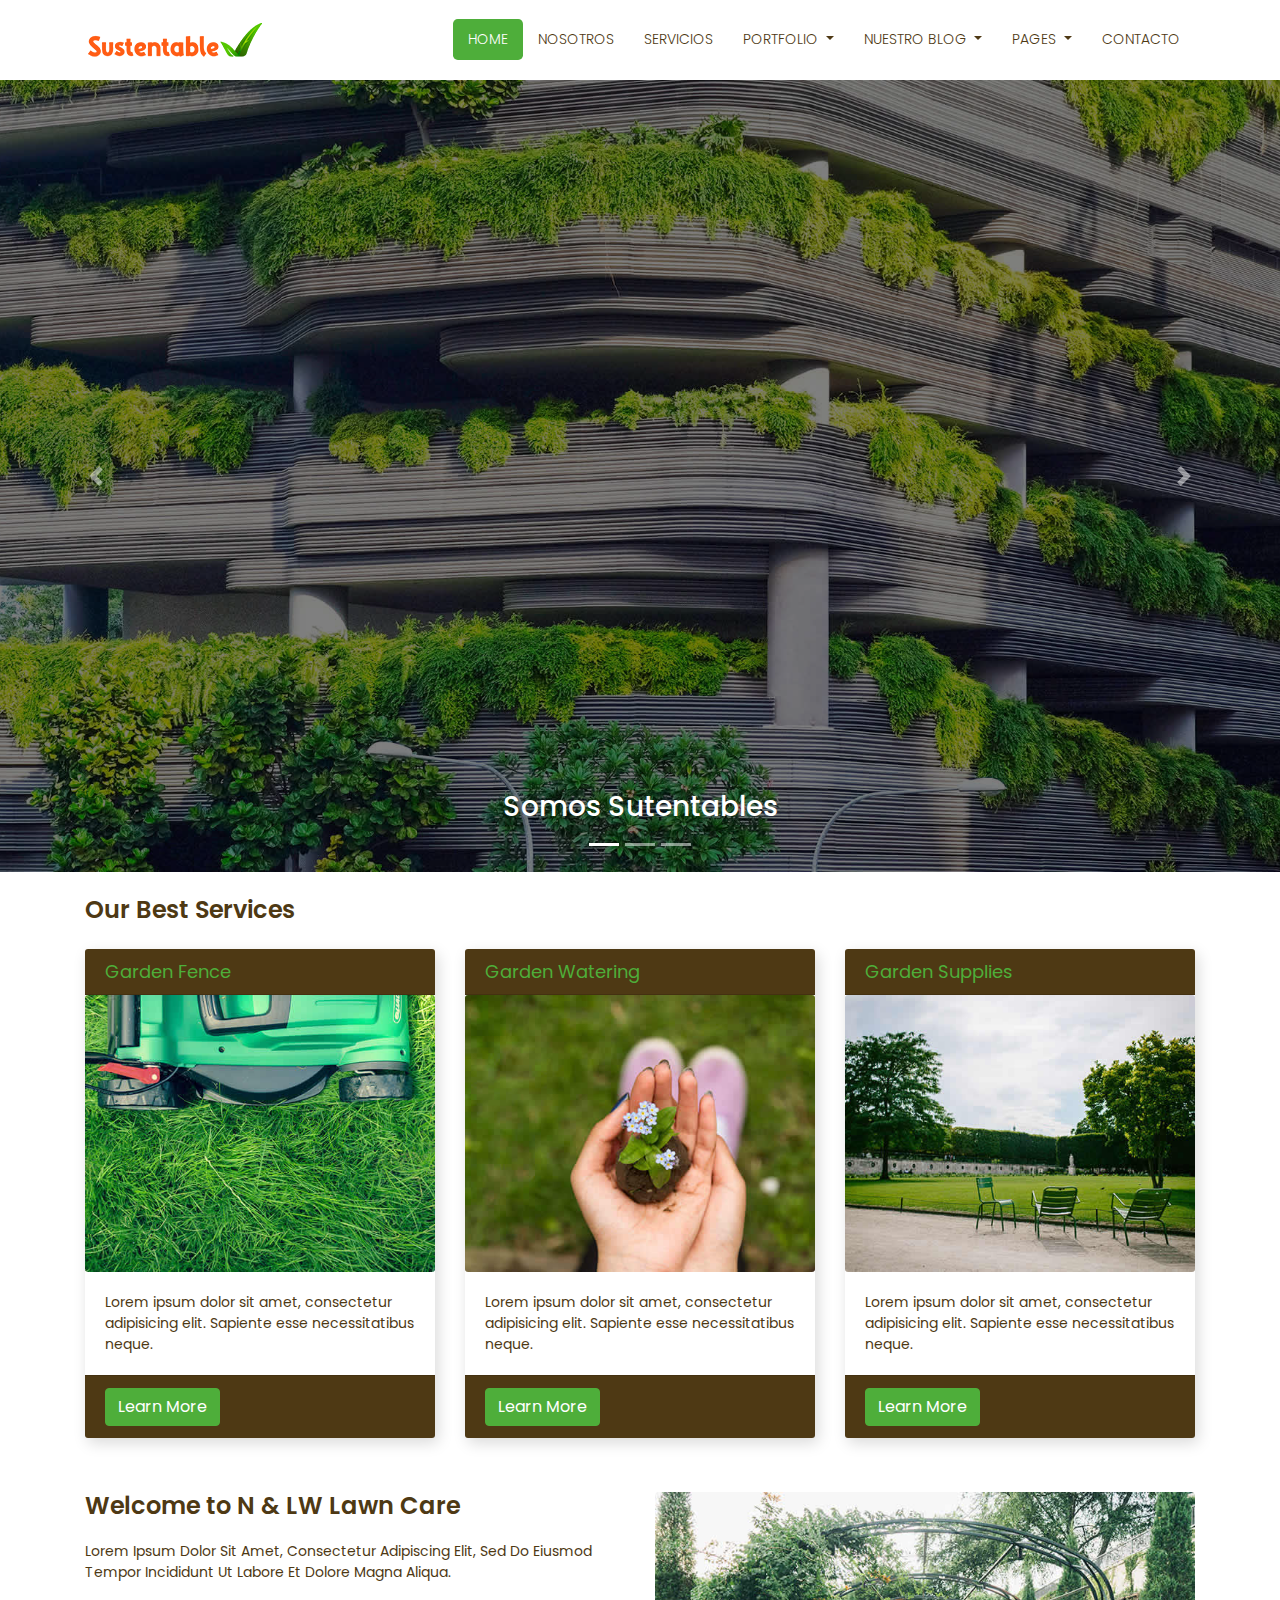
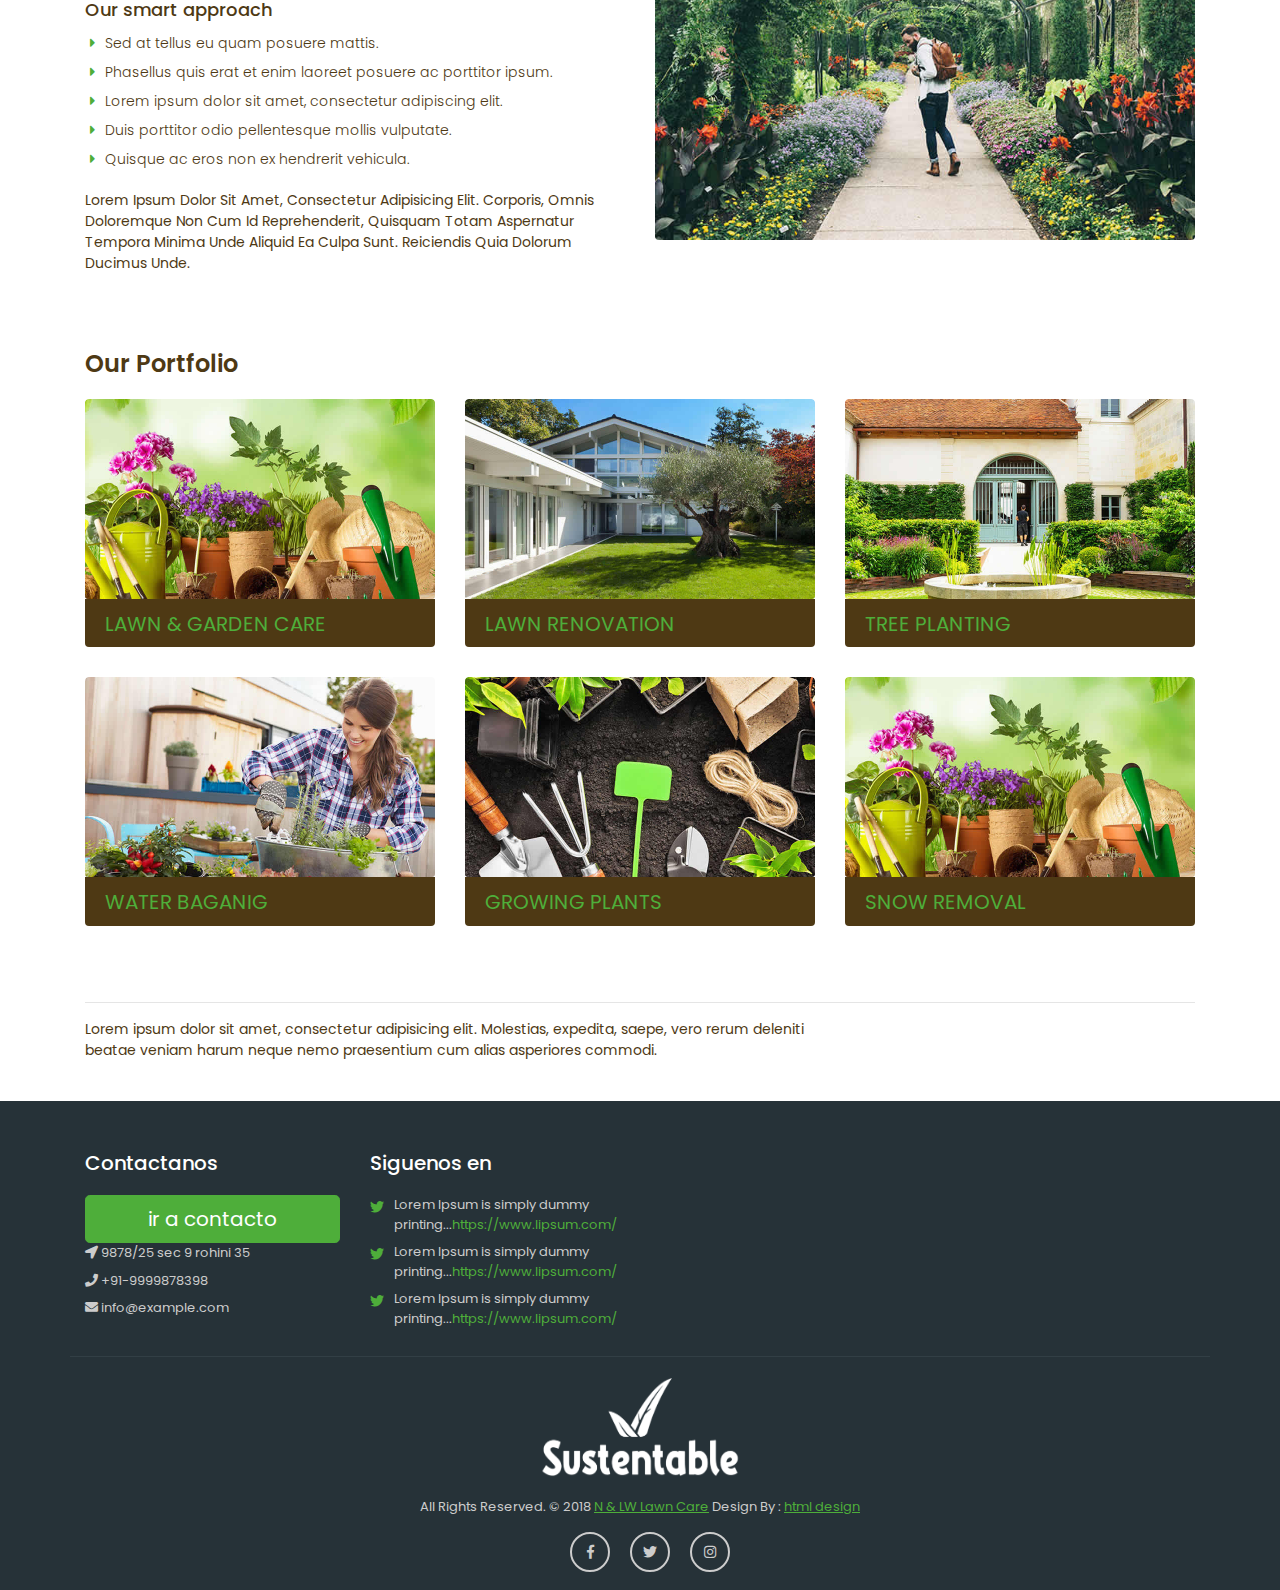
==== commit f5525cdd: "commit para conservar por si acaso el footer de la pagina version 4" ====
--- a/index.html
+++ b/index.html
@@ -98,15 +98,21 @@
                <!-- Slide Two - Set the background image for this slide in the line below -->
                <div class="carousel-item" style="background-image: url('images/slider-02.jpg')">
                   <div class="carousel-caption d-none d-md-block">
-                     <h3>Beautiful Garden</h3>
-                     <p>A Great Theme For Garden Lawn Care</p>
+                     <h3>Vuelvete auto sustentable</h3>
+					 <!--mensaje extra
+                     <p>
+					 </p>
+					 -->
                   </div>
                </div>
                <!-- Slide Three - Set the background image for this slide in the line below -->
                <div class="carousel-item" style="background-image: url('images/slider-03.jpg')">
                   <div class="carousel-caption d-none d-md-block">
-                     <h3>Welcome to N & LW Lawn Care</h3>
-                     <p>A Great Theme For Garden Lawn Care</p>
+                     <h3>Huertas caseras</h3>
+                     <!--mensaje extra 
+					 <p>
+					 </p>
+					 -->
                   </div>
                </div>
             </div>
@@ -297,7 +303,6 @@
                <p>Lorem ipsum dolor sit amet, consectetur adipisicing elit. Molestias, expedita, saepe, vero rerum deleniti beatae veniam harum neque nemo praesentium cum alias asperiores commodi.</p>
             </div>
             <div class="col-md-4">
-               <a class="btn btn-lg btn-secondary btn-block" href="#">Get In Touch Now</a>
             </div>
         </div>
     </div>
@@ -334,58 +339,11 @@
 					</ul>
 					<!--footer_ul2_amrc ends here-->
 				</div>
-				<div class="col-lg-3 col-md-6 col-sm-6">
-					<h5 class="headin5_amrc col_white_amrc pt2">Quick links</h5>
-					<!--headin5_amrc-->
-					<ul class="footer_ul_amrc">
-						<li><a href="#">Default Version</a></li>
-						<li><a href="#">Boxed Version</a></li>
-						<li><a href="#">Our Team </a></li>
-						<li><a href="#">About Us</a></li>
-						<li><a href="#">Our Services</a></li>
-						<li><a href="#">Get In Touch</a></li>
-					</ul>
-					<!--footer_ul_amrc ends here-->
-				</div>
-				<div class="col-lg-3 col-md-6 col-sm-6 ">
-					<h5 class="headin5_amrc col_white_amrc pt2">Recent posts</h5>
-					<!--headin5_amrc-->
-					<ul class="footer_ul_amrc">
-						<li class="media">
-							<div class="media-left">
-								<img class="img-fluid" src="images/post-img-01.jpg" alt="" />
-							</div>
-							<div class="media-body">
-								<p>How to find best dog food?</p>
-								<span>22 Sep 2018</span>
-							</div>
-						</li>
-						<li class="media">
-							<div class="media-left">
-								<img class="img-fluid" src="images/post-img-02.jpg" alt="" />
-							</div>
-							<div class="media-body">
-								<p>How to find best dog food?</p>
-								<span>34 Sep 2018</span>
-							</div>
-						</li>
-						<li class="media">
-							<div class="media-left">
-								<img class="img-fluid" src="images/post-img-03.jpg" alt="" />
-							</div>
-							<div class="media-body">
-								<p>How to find best dog food?</p>
-								<span>30 Sep 2018</span>
-							</div>
-						</li>
-					</ul>
-					<!--footer_ul_amrc ends here-->
-				</div>
 			</div>
 		</div>
         <div class="container">
             <div class="footer-logo">
-				<a href="#"><img src="images/footer-logo.png" alt="" /></a>
+				<a href="#"><img src="images/logo3.png" alt="" height="100" width="200"/></a>
 			</div>
             <!--foote_bottom_ul_amrc ends here-->
             <p class="copyright text-center">All Rights Reserved. &copy; 2018 <a href="#">N & LW Lawn Care</a> Design By : 
@@ -394,7 +352,6 @@
             <ul class="social_footer_ul">
 				<li><a href="#"><i class="fab fa-facebook-f"></i></a></li>
 				<li><a href="#"><i class="fab fa-twitter"></i></a></li>
-				<li><a href="#"><i class="fab fa-linkedin"></i></a></li>
 				<li><a href="#"><i class="fab fa-instagram"></i></a></li>
             </ul>
             <!--social_footer_ul ends here-->
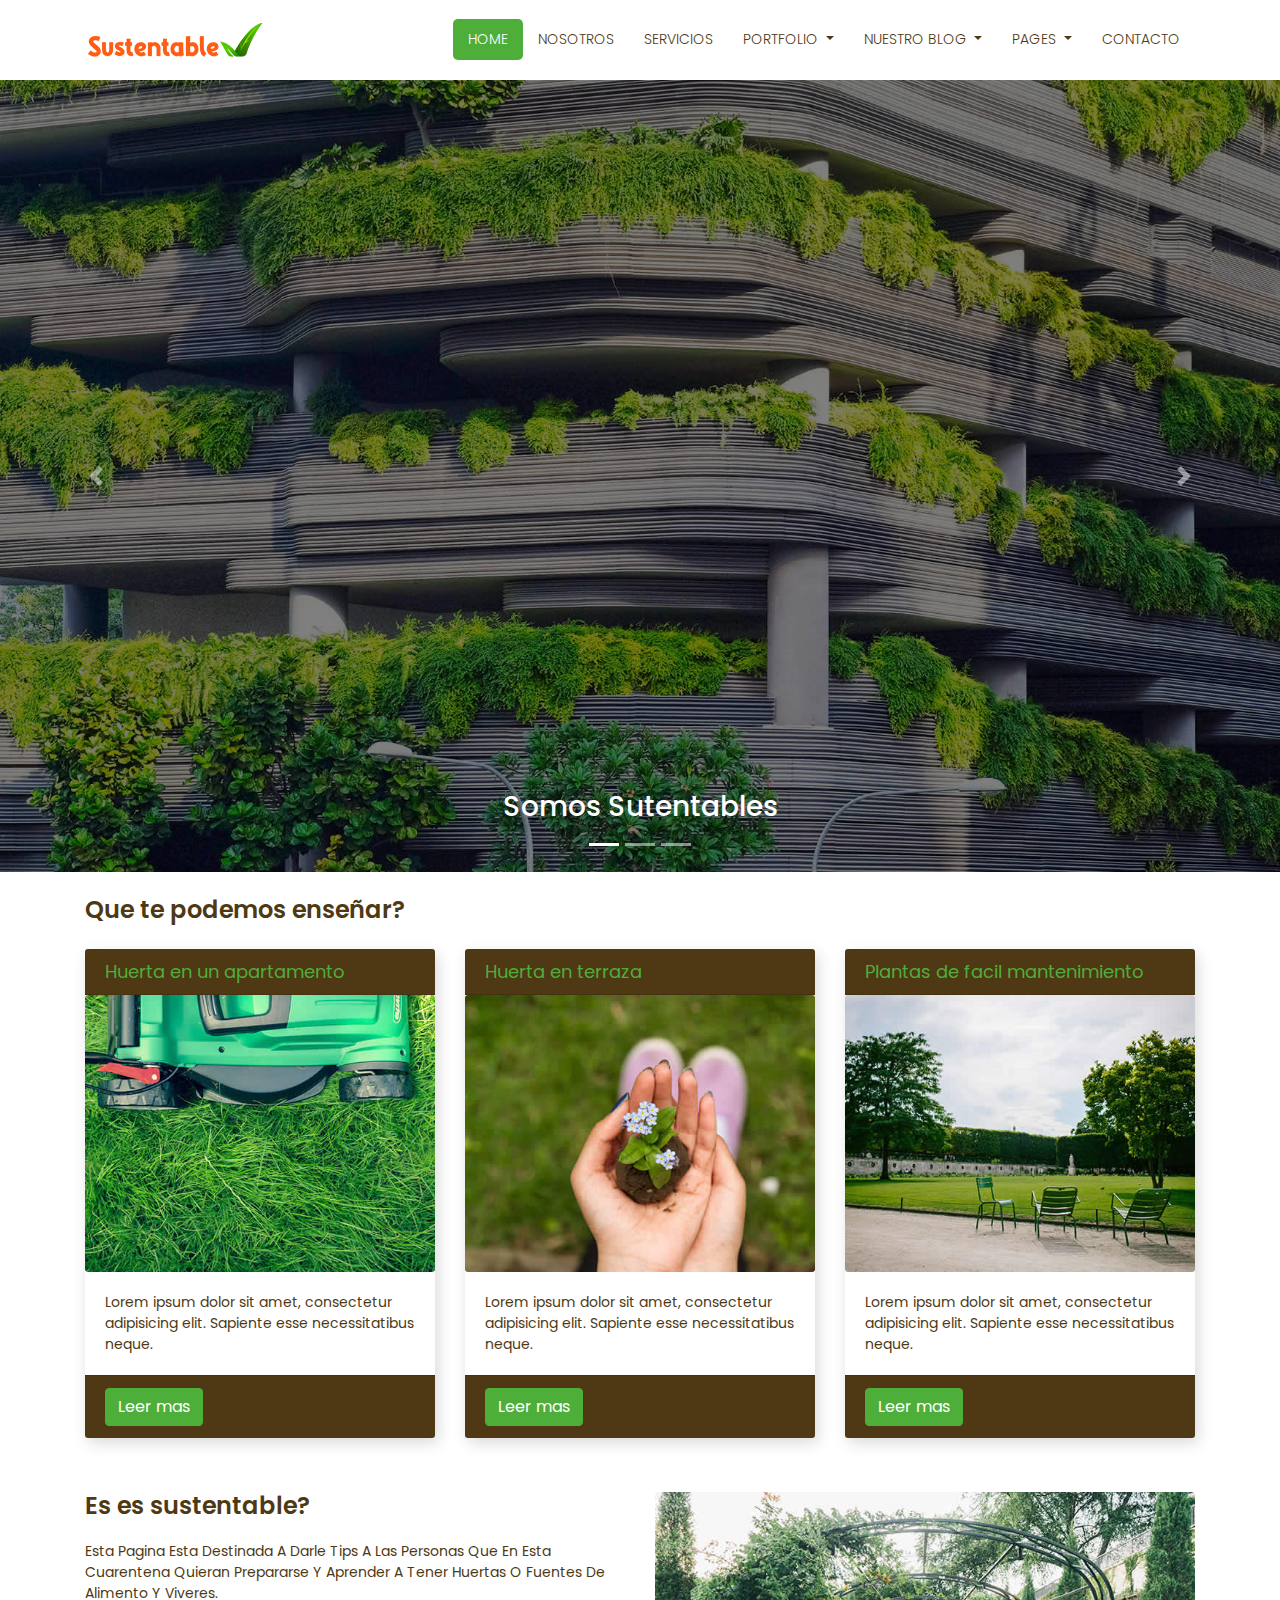
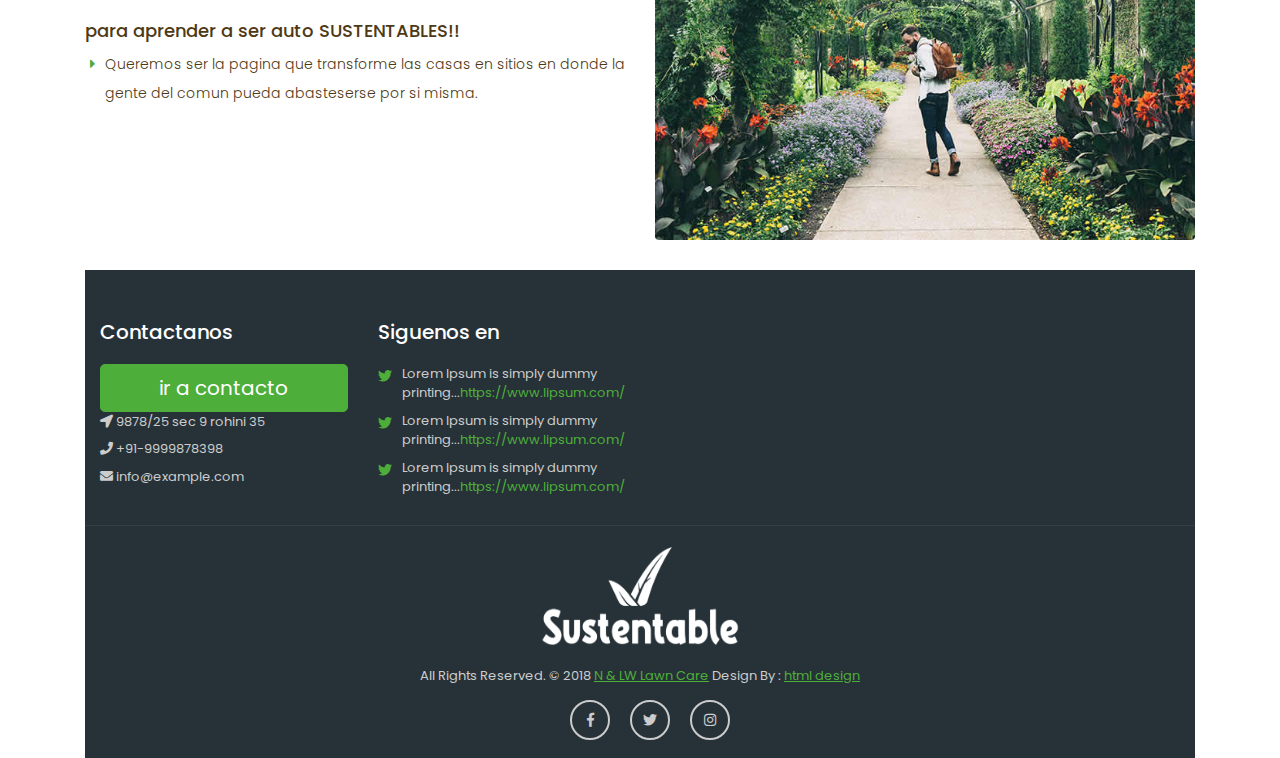
==== commit 69723743: "index de la pagina terminado" ====
--- a/index.html
+++ b/index.html
@@ -129,12 +129,12 @@
     <!-- Page Content -->
     <div class="container">
         <div class="services-bar">
-            <h1 class="my-4">Our Best Services </h1>
+            <h1 class="my-4">Que te podemos enseñar?</h1>
             <!-- Services Section -->
             <div class="row">
                <div class="col-lg-4 mb-4">
                   <div class="card h-100">
-                     <h4 class="card-header">Garden Fence</h4>
+                     <h4 class="card-header">Huerta en un apartamento</h4>
                      <div class="card-img">
                         <img class="img-fluid" src="images/services-img-01.jpg" alt="" />
                      </div>
@@ -142,13 +142,13 @@
                         <p class="card-text">Lorem ipsum dolor sit amet, consectetur adipisicing elit. Sapiente esse necessitatibus neque.</p>
                      </div>
                      <div class="card-footer">
-                        <a href="#" class="btn btn-primary">Learn More</a>
+                        <a href="#" class="btn btn-primary">Leer mas</a>
                      </div>
                   </div>
                </div>
                <div class="col-lg-4 mb-4">
                   <div class="card h-100">
-                     <h4 class="card-header">Garden Watering</h4>
+                     <h4 class="card-header">Huerta en terraza</h4>
                      <div class="card-img">
                         <img class="img-fluid" src="images/services-img-02.jpg" alt="" />
                      </div>
@@ -156,13 +156,13 @@
                         <p class="card-text">Lorem ipsum dolor sit amet, consectetur adipisicing elit. Sapiente esse necessitatibus neque.</p>
                      </div>
                      <div class="card-footer">
-                        <a href="#" class="btn btn-primary">Learn More</a>
+                        <a href="#" class="btn btn-primary">Leer mas</a>
                      </div>
                   </div>
                </div>
                <div class="col-lg-4 mb-4">
                   <div class="card h-100">
-                     <h4 class="card-header">Garden Supplies</h4>
+                     <h4 class="card-header">Plantas de facil mantenimiento</h4>
                      <div class="card-img">
                         <img class="img-fluid" src="images/services-img-03.jpg" alt="" />
                      </div>
@@ -170,7 +170,7 @@
                         <p class="card-text">Lorem ipsum dolor sit amet, consectetur adipisicing elit. Sapiente esse necessitatibus neque.</p>
                      </div>
                      <div class="card-footer">
-                        <a href="#" class="btn btn-primary">Learn More</a>
+                        <a href="#" class="btn btn-primary">Leer mas</a>
                      </div>
                   </div>
                </div>
@@ -181,17 +181,11 @@
         <div class="about-main">
             <div class="row">
                <div class="col-lg-6">
-                  <h2>Welcome to N & LW Lawn Care</h2>
-                  <p>Lorem ipsum dolor sit amet, consectetur adipiscing elit, sed do eiusmod tempor incididunt ut labore et dolore magna aliqua.</p>
-                  <h5>Our smart approach</h5>
+                  <h2>Es es sustentable?</h2>
+                  <p>Esta pagina esta destinada a darle tips a las personas que en esta cuarentena quieran prepararse y aprender a tener huertas o fuentes de alimento y viveres.</p>
+                  <h5>para aprender a ser auto SUSTENTABLES!!</h5>
                   <ul>
-                     <li>Sed at tellus eu quam posuere mattis.</li>
-                     <li>Phasellus quis erat et enim laoreet posuere ac porttitor ipsum.</li>
-                     <li>Lorem ipsum dolor sit amet, consectetur adipiscing elit.</li>
-                     <li>Duis porttitor odio pellentesque mollis vulputate.</li>
-                     <li>Quisque ac eros non ex hendrerit vehicula.</li>
-                  </ul>
-                  <p>Lorem ipsum dolor sit amet, consectetur adipisicing elit. Corporis, omnis doloremque non cum id reprehenderit, quisquam totam aspernatur tempora minima unde aliquid ea culpa sunt. Reiciendis quia dolorum ducimus unde.</p>
+                     <li>Queremos ser la pagina que transforme las casas en sitios en donde la gente del comun pueda abasteserse por si misma.</li>
                </div>
                <div class="col-lg-6">
                   <img class="img-fluid rounded" src="images/about-img.jpg" alt="" />
@@ -199,9 +193,9 @@
             </div>
             <!-- /.row -->
         </div>
-        <!-- Portfolio Section -->
+        <!-- Portfolio Section 
         <div class="portfolio-main">
-            <h2>Our Portfolio</h2>
+            <h2>Blog de publicaciones</h2>
             <div class="row">
                <div class="col-lg-4 col-sm-6 portfolio-item">
                   <div class="card h-100">
@@ -294,10 +288,9 @@
                   </div>
                </div>
             </div>
-            <!-- /.row -->
         </div>
         <hr>
-        <!-- Get In Touch Now Section -->
+         Get In Touch Now Section 
         <div class="row mb-4">
             <div class="col-md-8">
                <p>Lorem ipsum dolor sit amet, consectetur adipisicing elit. Molestias, expedita, saepe, vero rerum deleniti beatae veniam harum neque nemo praesentium cum alias asperiores commodi.</p>
@@ -306,7 +299,7 @@
             </div>
         </div>
     </div>
-    <!-- /.container -->
+     /.container -->
     <!--footer starts from here-->
     <footer class="footer">
         <div class="container bottom_border">
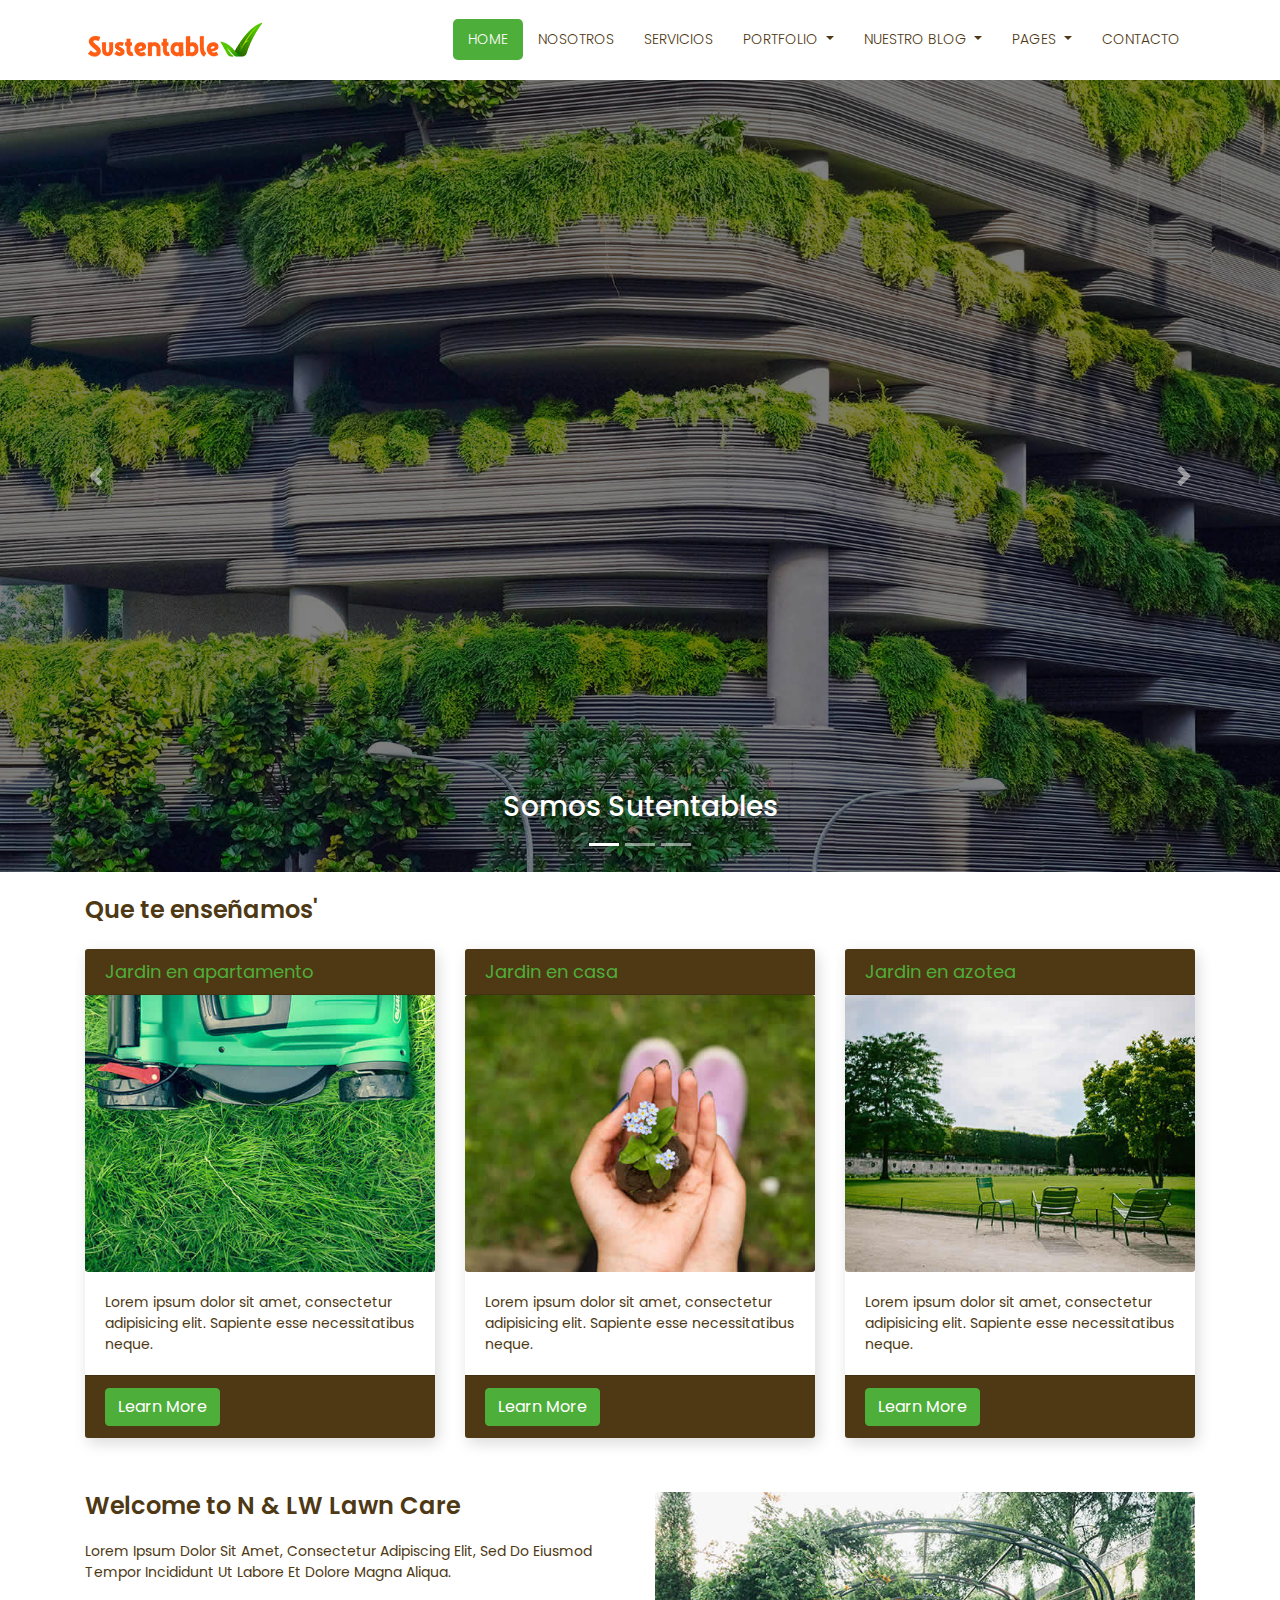
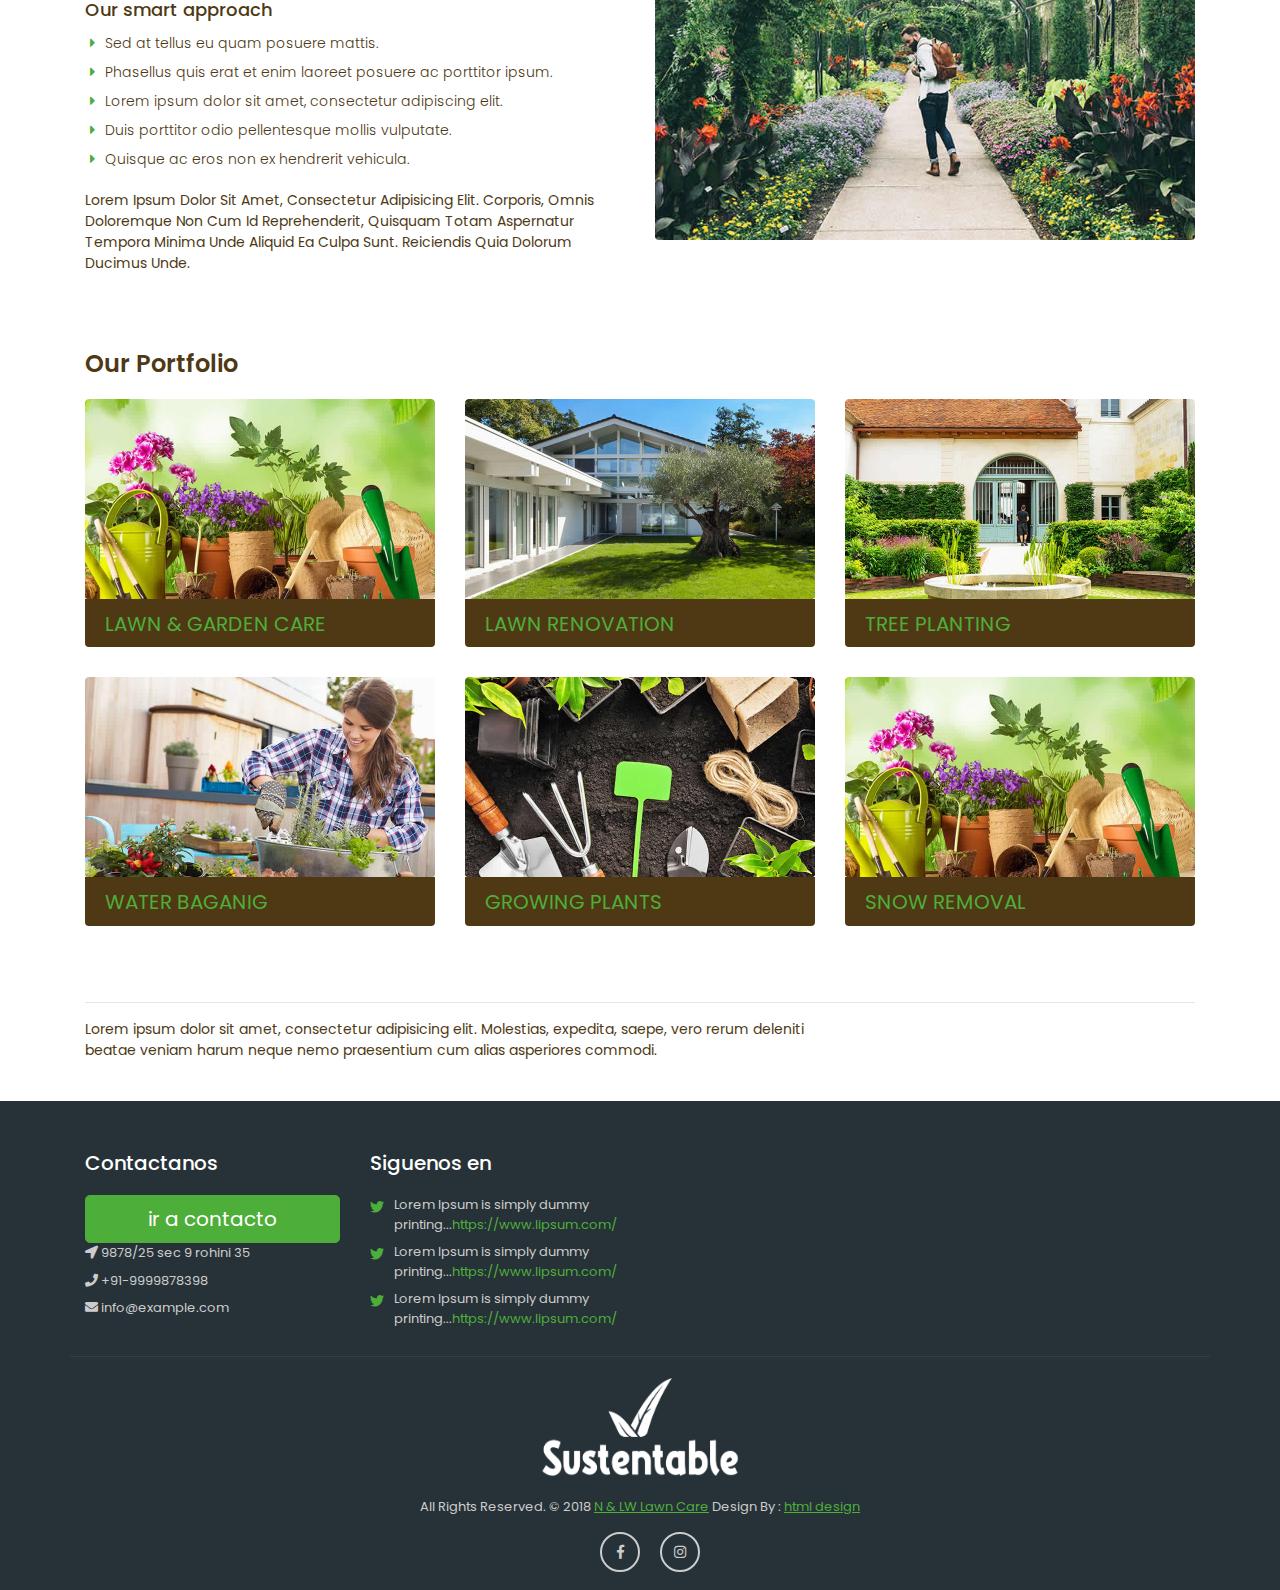
==== commit be73aa99: "commit antes de volver a hacer pull para ver si soluciono el error de flujo" ====
--- a/index.html
+++ b/index.html
@@ -12,7 +12,7 @@
 	<!-- Fontawesome CSS -->
 	<link href="css/all.css" rel="stylesheet">
 	<!-- Custom styles for this template -->
-	<link href="css/style.css" rel="stylesheet">
+	<link href="css/style.css" rel="stylesheet"> 
 </head>
 <body>
     <!-- Navigation -->
@@ -27,6 +27,7 @@
             <button class="navbar-toggler navbar-toggler-right" type="button" data-toggle="collapse" data-target="#navbarResponsive" aria-controls="navbarResponsive" aria-expanded="false" aria-label="Toggle navigation">
 				<span class="fas fa-bars"></span>
             </button>
+            <!--/////////////////////////////////////////////////////////Barra de navegacion////////////////////////////////-->
             <div class="collapse navbar-collapse" id="navbarResponsive">
                <ul class="navbar-nav ml-auto">
                   <li class="nav-item">
@@ -75,6 +76,7 @@
                   </li>
                </ul>
             </div>
+            <!--/////////////////////////////////////////////////////////Barra de navegacion////////////////////////////////-->
         </div>
     </nav>
     <header class="slider-main">
@@ -129,12 +131,12 @@
     <!-- Page Content -->
     <div class="container">
         <div class="services-bar">
-            <h1 class="my-4">Que te podemos enseñar?</h1>
+            <h1 class="my-4">Que te enseñamos'</h1>
             <!-- Services Section -->
             <div class="row">
                <div class="col-lg-4 mb-4">
                   <div class="card h-100">
-                     <h4 class="card-header">Huerta en un apartamento</h4>
+                     <h4 class="card-header">Jardin en apartamento</h4>
                      <div class="card-img">
                         <img class="img-fluid" src="images/services-img-01.jpg" alt="" />
                      </div>
@@ -142,13 +144,13 @@
                         <p class="card-text">Lorem ipsum dolor sit amet, consectetur adipisicing elit. Sapiente esse necessitatibus neque.</p>
                      </div>
                      <div class="card-footer">
-                        <a href="#" class="btn btn-primary">Leer mas</a>
+                        <a href="#" class="btn btn-primary">Learn More</a>
                      </div>
                   </div>
                </div>
                <div class="col-lg-4 mb-4">
                   <div class="card h-100">
-                     <h4 class="card-header">Huerta en terraza</h4>
+                     <h4 class="card-header">Jardin en casa</h4>
                      <div class="card-img">
                         <img class="img-fluid" src="images/services-img-02.jpg" alt="" />
                      </div>
@@ -156,13 +158,13 @@
                         <p class="card-text">Lorem ipsum dolor sit amet, consectetur adipisicing elit. Sapiente esse necessitatibus neque.</p>
                      </div>
                      <div class="card-footer">
-                        <a href="#" class="btn btn-primary">Leer mas</a>
+                        <a href="#" class="btn btn-primary">Learn More</a>
                      </div>
                   </div>
                </div>
                <div class="col-lg-4 mb-4">
                   <div class="card h-100">
-                     <h4 class="card-header">Plantas de facil mantenimiento</h4>
+                     <h4 class="card-header">Jardin en azotea</h4>
                      <div class="card-img">
                         <img class="img-fluid" src="images/services-img-03.jpg" alt="" />
                      </div>
@@ -170,7 +172,7 @@
                         <p class="card-text">Lorem ipsum dolor sit amet, consectetur adipisicing elit. Sapiente esse necessitatibus neque.</p>
                      </div>
                      <div class="card-footer">
-                        <a href="#" class="btn btn-primary">Leer mas</a>
+                        <a href="#" class="btn btn-primary">Learn More</a>
                      </div>
                   </div>
                </div>
@@ -181,11 +183,17 @@
         <div class="about-main">
             <div class="row">
                <div class="col-lg-6">
-                  <h2>Es es sustentable?</h2>
-                  <p>Esta pagina esta destinada a darle tips a las personas que en esta cuarentena quieran prepararse y aprender a tener huertas o fuentes de alimento y viveres.</p>
-                  <h5>para aprender a ser auto SUSTENTABLES!!</h5>
+                  <h2>Welcome to N & LW Lawn Care</h2>
+                  <p>Lorem ipsum dolor sit amet, consectetur adipiscing elit, sed do eiusmod tempor incididunt ut labore et dolore magna aliqua.</p>
+                  <h5>Our smart approach</h5>
                   <ul>
-                     <li>Queremos ser la pagina que transforme las casas en sitios en donde la gente del comun pueda abasteserse por si misma.</li>
+                     <li>Sed at tellus eu quam posuere mattis.</li>
+                     <li>Phasellus quis erat et enim laoreet posuere ac porttitor ipsum.</li>
+                     <li>Lorem ipsum dolor sit amet, consectetur adipiscing elit.</li>
+                     <li>Duis porttitor odio pellentesque mollis vulputate.</li>
+                     <li>Quisque ac eros non ex hendrerit vehicula.</li>
+                  </ul>
+                  <p>Lorem ipsum dolor sit amet, consectetur adipisicing elit. Corporis, omnis doloremque non cum id reprehenderit, quisquam totam aspernatur tempora minima unde aliquid ea culpa sunt. Reiciendis quia dolorum ducimus unde.</p>
                </div>
                <div class="col-lg-6">
                   <img class="img-fluid rounded" src="images/about-img.jpg" alt="" />
@@ -193,9 +201,9 @@
             </div>
             <!-- /.row -->
         </div>
-        <!-- Portfolio Section 
+        <!-- Portfolio Section -->
         <div class="portfolio-main">
-            <h2>Blog de publicaciones</h2>
+            <h2>Our Portfolio</h2>
             <div class="row">
                <div class="col-lg-4 col-sm-6 portfolio-item">
                   <div class="card h-100">
@@ -288,9 +296,10 @@
                   </div>
                </div>
             </div>
+            <!-- /.row -->
         </div>
         <hr>
-         Get In Touch Now Section 
+        <!-- Get In Touch Now Section -->
         <div class="row mb-4">
             <div class="col-md-8">
                <p>Lorem ipsum dolor sit amet, consectetur adipisicing elit. Molestias, expedita, saepe, vero rerum deleniti beatae veniam harum neque nemo praesentium cum alias asperiores commodi.</p>
@@ -299,7 +308,7 @@
             </div>
         </div>
     </div>
-     /.container -->
+    <!-- /.container -->
     <!--footer starts from here-->
     <footer class="footer">
         <div class="container bottom_border">
@@ -343,9 +352,8 @@
 				<a href="https://html.design/">html design</a>
             </p>
             <ul class="social_footer_ul">
-				<li><a href="#"><i class="fab fa-facebook-f"></i></a></li>
-				<li><a href="#"><i class="fab fa-twitter"></i></a></li>
-				<li><a href="#"><i class="fab fa-instagram"></i></a></li>
+			      <li><a href="https://www.facebook.com/sustentablehuertascaseras"><i class="fab fa-facebook-f"></i></a></li>
+               <li><a href="https://www.instagram.com/sustentablehuertascaseras"><i class="fab fa-instagram"></i></a></li>
             </ul>
             <!--social_footer_ul ends here-->
         </div>
@@ -355,4 +363,4 @@
 <script src="vendor/jquery/jquery.min.js"></script>
 <script src="vendor/bootstrap/js/bootstrap.bundle.min.js"></script>
 </body>
-</html>+</html>
--- a/css/style.css
+++ b/css/style.css
@@ -367,7 +367,7 @@
 
 .full-title{
 	padding: 80px 0px;
-	background: url(../images/all-title-bg.jpg) no-repeat center;
+	background: url(../images/all-title-bg2.jpg) no-repeat center;
 	position: relative;
 }
 .full-title:before{
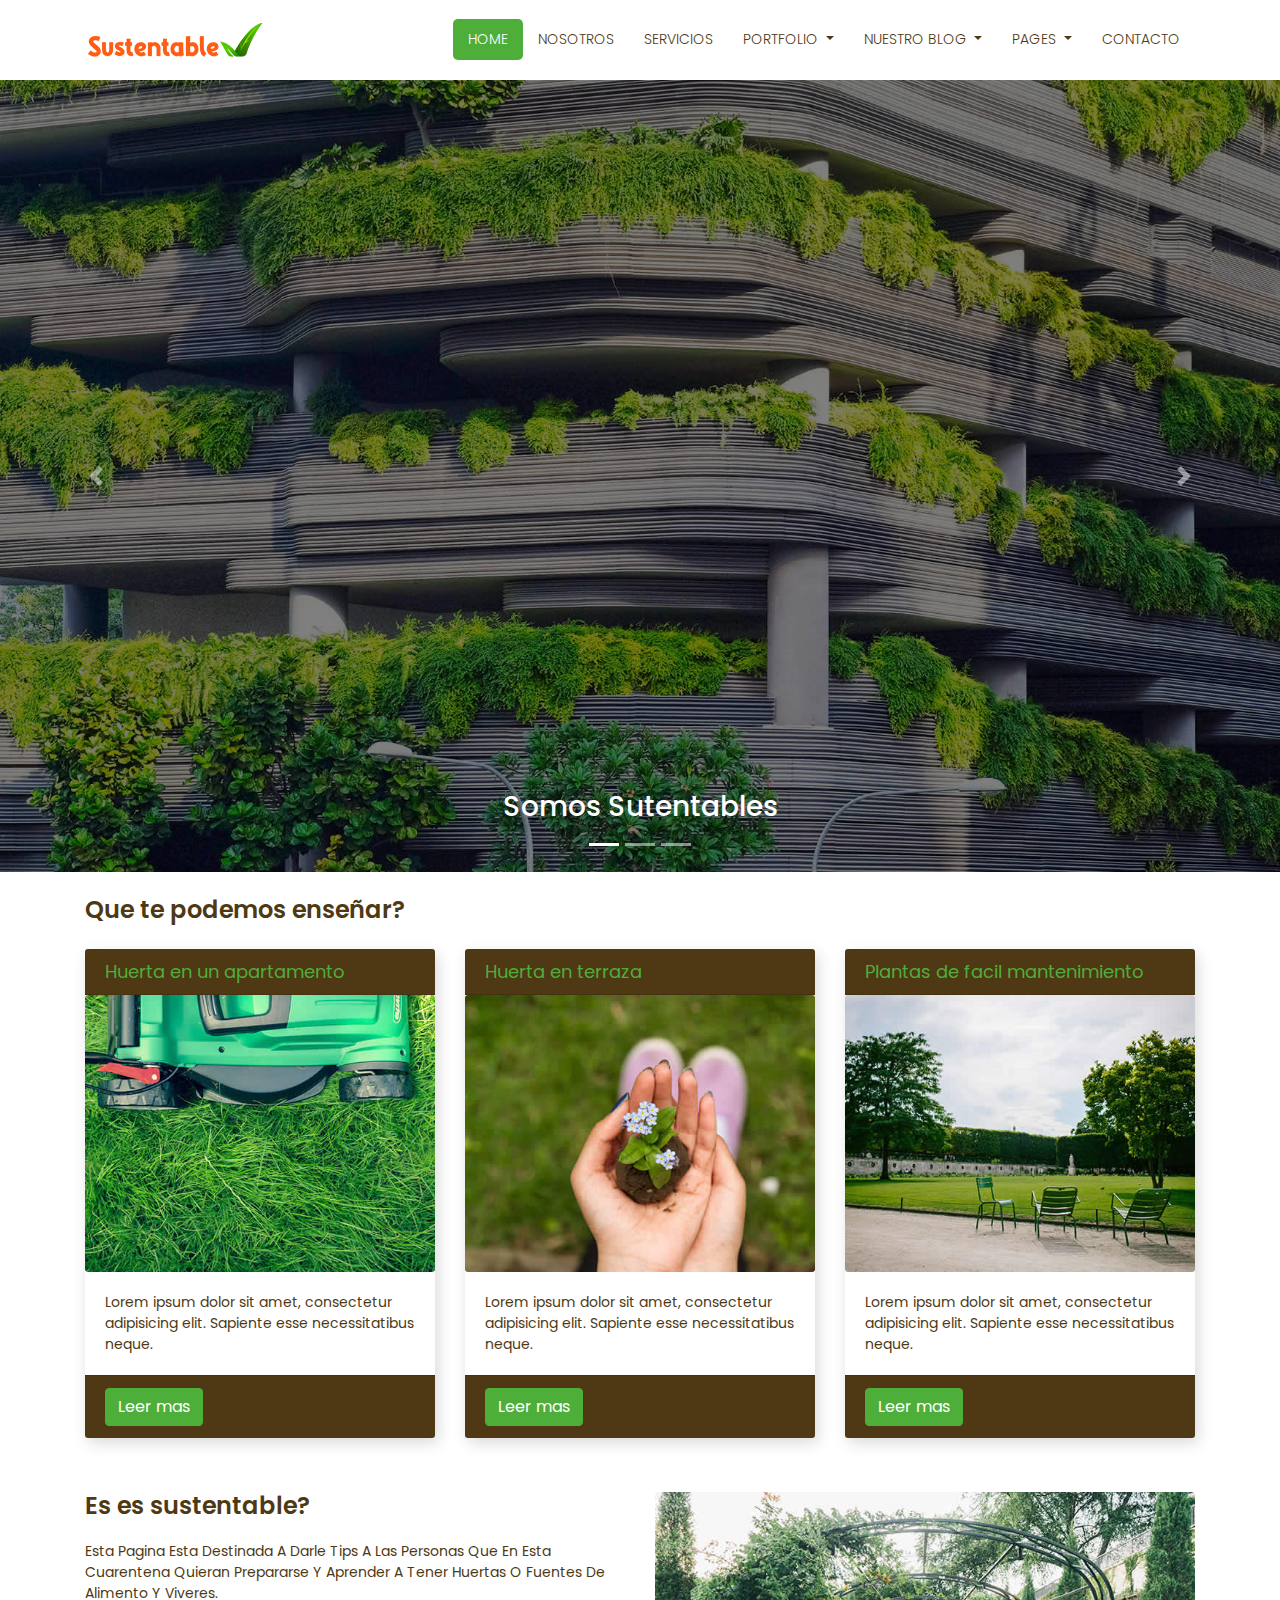
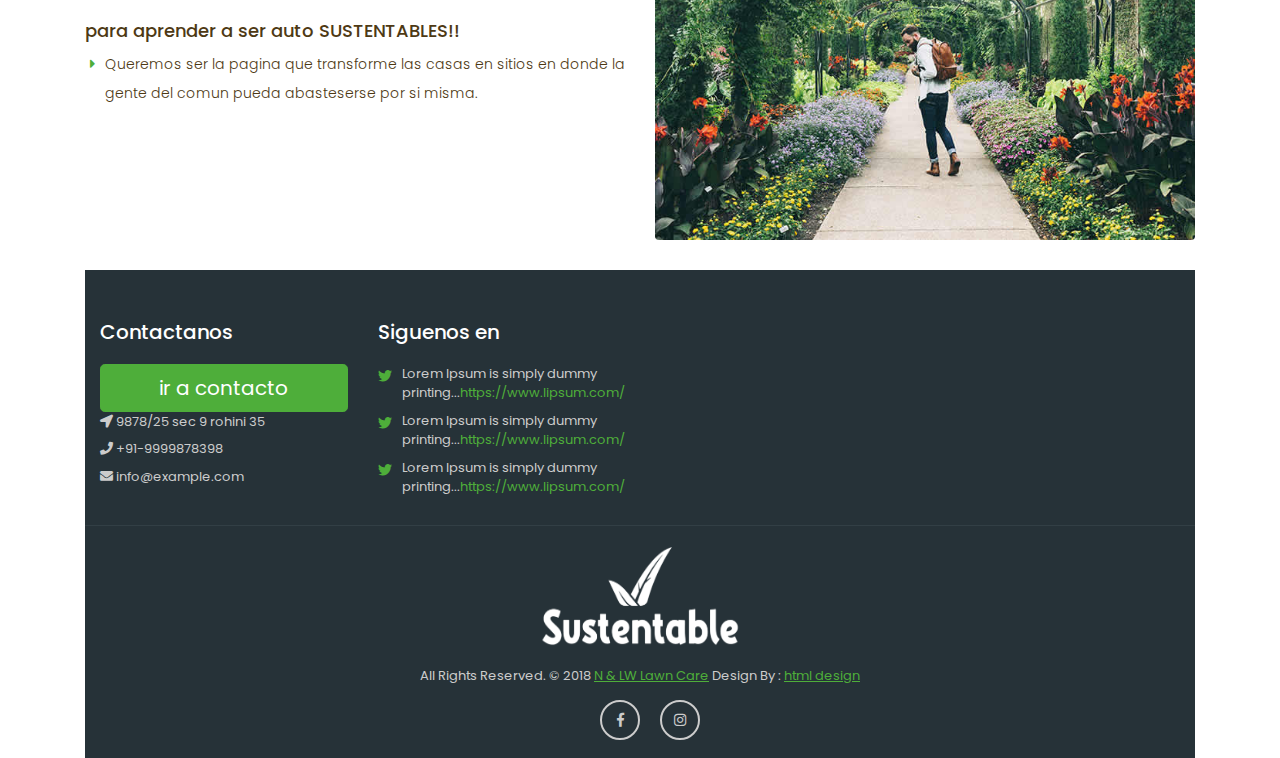
==== commit 7df462ca: "problema de flujo solucionado" ====
--- a/index.html
+++ b/index.html
@@ -131,12 +131,12 @@
     <!-- Page Content -->
     <div class="container">
         <div class="services-bar">
-            <h1 class="my-4">Que te enseñamos'</h1>
+            <h1 class="my-4">Que te podemos enseñar?</h1>
             <!-- Services Section -->
             <div class="row">
                <div class="col-lg-4 mb-4">
                   <div class="card h-100">
-                     <h4 class="card-header">Jardin en apartamento</h4>
+                     <h4 class="card-header">Huerta en un apartamento</h4>
                      <div class="card-img">
                         <img class="img-fluid" src="images/services-img-01.jpg" alt="" />
                      </div>
@@ -144,13 +144,13 @@
                         <p class="card-text">Lorem ipsum dolor sit amet, consectetur adipisicing elit. Sapiente esse necessitatibus neque.</p>
                      </div>
                      <div class="card-footer">
-                        <a href="#" class="btn btn-primary">Learn More</a>
+                        <a href="#" class="btn btn-primary">Leer mas</a>
                      </div>
                   </div>
                </div>
                <div class="col-lg-4 mb-4">
                   <div class="card h-100">
-                     <h4 class="card-header">Jardin en casa</h4>
+                     <h4 class="card-header">Huerta en terraza</h4>
                      <div class="card-img">
                         <img class="img-fluid" src="images/services-img-02.jpg" alt="" />
                      </div>
@@ -158,13 +158,13 @@
                         <p class="card-text">Lorem ipsum dolor sit amet, consectetur adipisicing elit. Sapiente esse necessitatibus neque.</p>
                      </div>
                      <div class="card-footer">
-                        <a href="#" class="btn btn-primary">Learn More</a>
+                        <a href="#" class="btn btn-primary">Leer mas</a>
                      </div>
                   </div>
                </div>
                <div class="col-lg-4 mb-4">
                   <div class="card h-100">
-                     <h4 class="card-header">Jardin en azotea</h4>
+                     <h4 class="card-header">Plantas de facil mantenimiento</h4>
                      <div class="card-img">
                         <img class="img-fluid" src="images/services-img-03.jpg" alt="" />
                      </div>
@@ -172,7 +172,7 @@
                         <p class="card-text">Lorem ipsum dolor sit amet, consectetur adipisicing elit. Sapiente esse necessitatibus neque.</p>
                      </div>
                      <div class="card-footer">
-                        <a href="#" class="btn btn-primary">Learn More</a>
+                        <a href="#" class="btn btn-primary">Leer mas</a>
                      </div>
                   </div>
                </div>
@@ -183,17 +183,11 @@
         <div class="about-main">
             <div class="row">
                <div class="col-lg-6">
-                  <h2>Welcome to N & LW Lawn Care</h2>
-                  <p>Lorem ipsum dolor sit amet, consectetur adipiscing elit, sed do eiusmod tempor incididunt ut labore et dolore magna aliqua.</p>
-                  <h5>Our smart approach</h5>
+                  <h2>Es es sustentable?</h2>
+                  <p>Esta pagina esta destinada a darle tips a las personas que en esta cuarentena quieran prepararse y aprender a tener huertas o fuentes de alimento y viveres.</p>
+                  <h5>para aprender a ser auto SUSTENTABLES!!</h5>
                   <ul>
-                     <li>Sed at tellus eu quam posuere mattis.</li>
-                     <li>Phasellus quis erat et enim laoreet posuere ac porttitor ipsum.</li>
-                     <li>Lorem ipsum dolor sit amet, consectetur adipiscing elit.</li>
-                     <li>Duis porttitor odio pellentesque mollis vulputate.</li>
-                     <li>Quisque ac eros non ex hendrerit vehicula.</li>
-                  </ul>
-                  <p>Lorem ipsum dolor sit amet, consectetur adipisicing elit. Corporis, omnis doloremque non cum id reprehenderit, quisquam totam aspernatur tempora minima unde aliquid ea culpa sunt. Reiciendis quia dolorum ducimus unde.</p>
+                     <li>Queremos ser la pagina que transforme las casas en sitios en donde la gente del comun pueda abasteserse por si misma.</li>
                </div>
                <div class="col-lg-6">
                   <img class="img-fluid rounded" src="images/about-img.jpg" alt="" />
@@ -201,9 +195,9 @@
             </div>
             <!-- /.row -->
         </div>
-        <!-- Portfolio Section -->
+        <!-- Portfolio Section 
         <div class="portfolio-main">
-            <h2>Our Portfolio</h2>
+            <h2>Blog de publicaciones</h2>
             <div class="row">
                <div class="col-lg-4 col-sm-6 portfolio-item">
                   <div class="card h-100">
@@ -296,10 +290,9 @@
                   </div>
                </div>
             </div>
-            <!-- /.row -->
         </div>
         <hr>
-        <!-- Get In Touch Now Section -->
+         Get In Touch Now Section 
         <div class="row mb-4">
             <div class="col-md-8">
                <p>Lorem ipsum dolor sit amet, consectetur adipisicing elit. Molestias, expedita, saepe, vero rerum deleniti beatae veniam harum neque nemo praesentium cum alias asperiores commodi.</p>
@@ -308,7 +301,7 @@
             </div>
         </div>
     </div>
-    <!-- /.container -->
+     /.container -->
     <!--footer starts from here-->
     <footer class="footer">
         <div class="container bottom_border">
